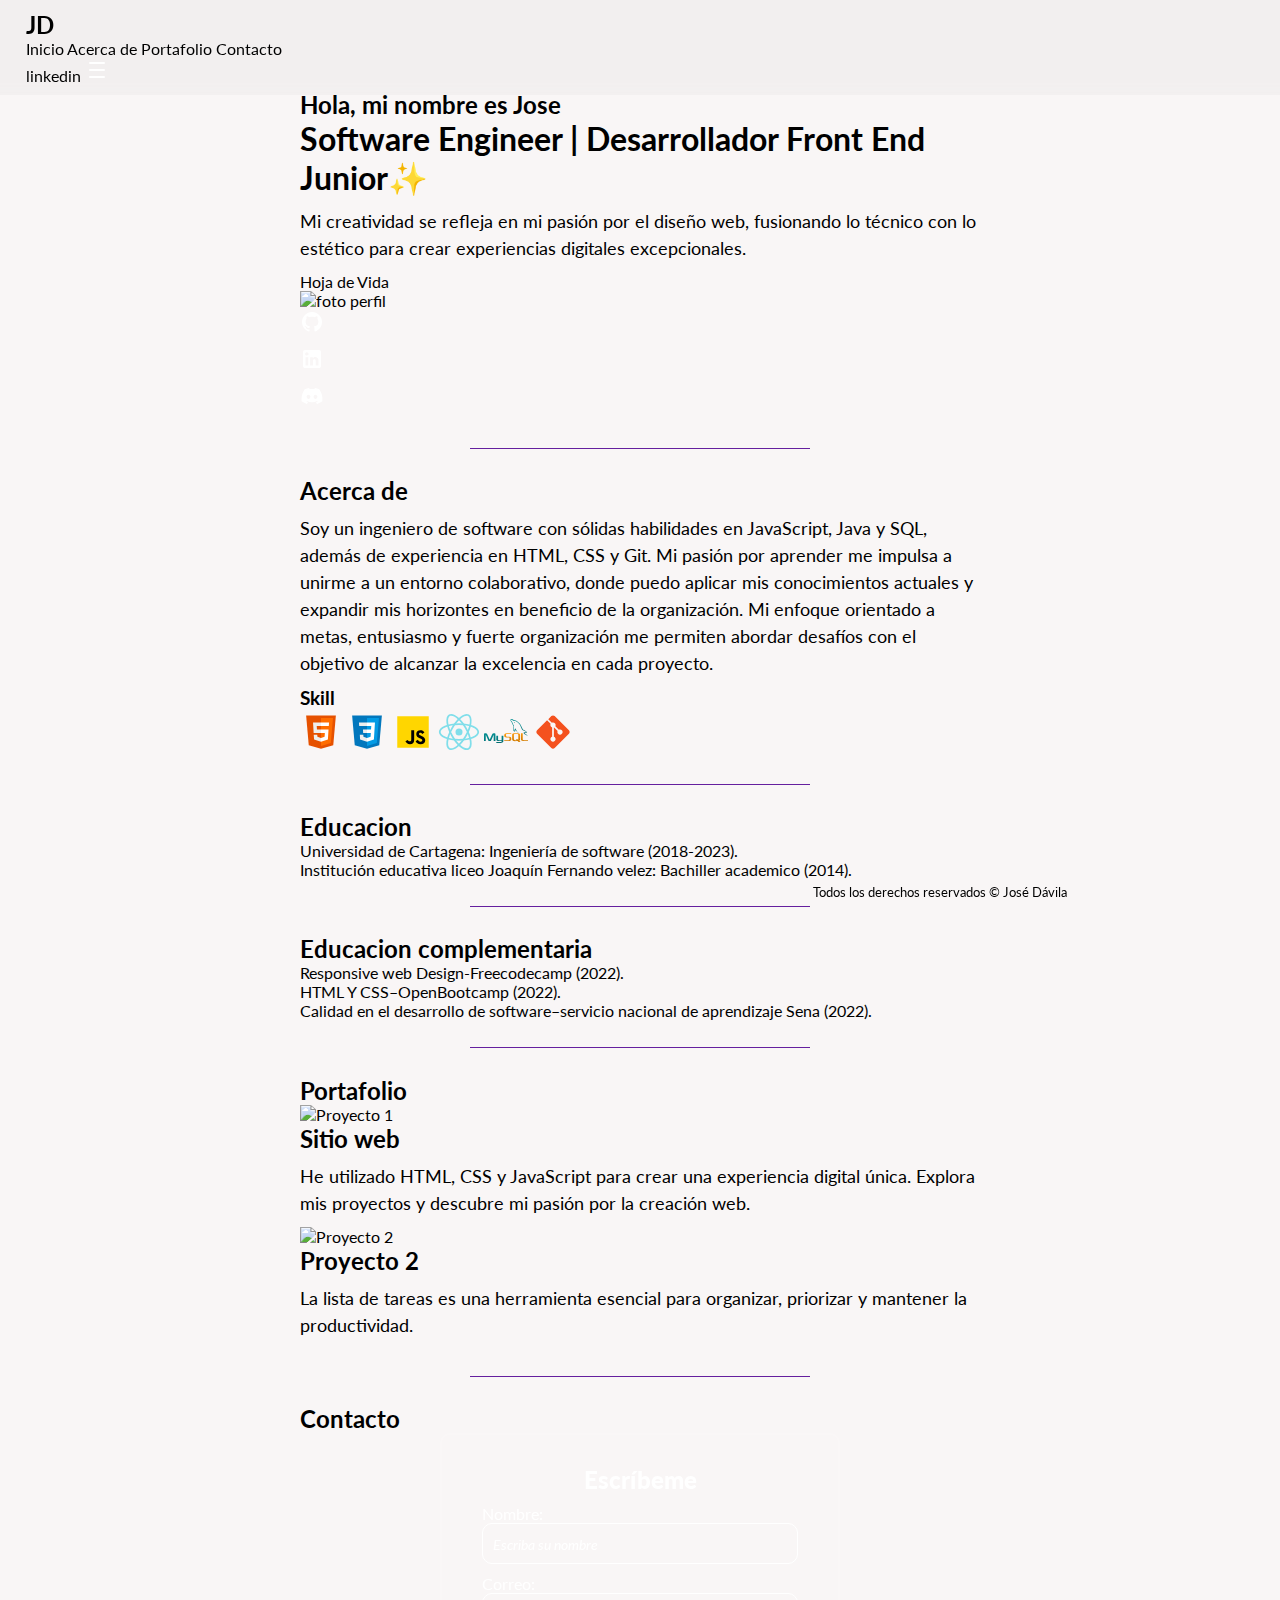
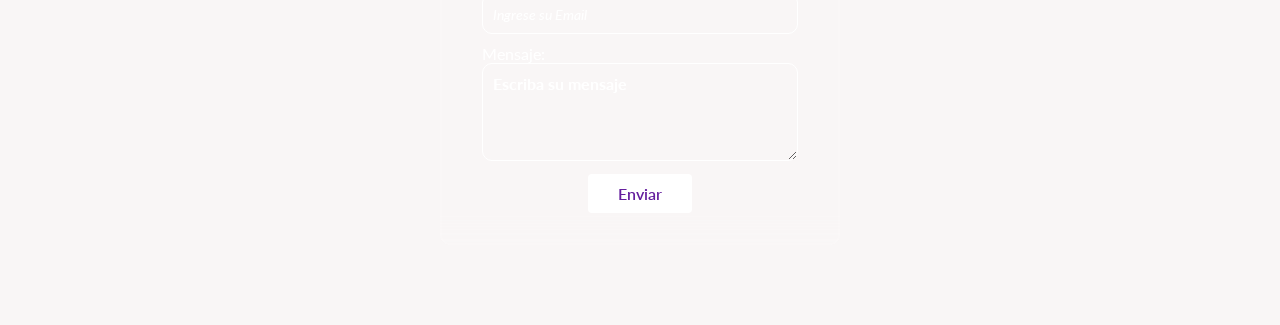
==== index.html @ 0f6f0245 "prueba de enlaces" ====
<!DOCTYPE html>
<html lang="en">
<head>
  <meta charset="UTF-8">
  <meta name="viewport" content="width=device-width, initial-scale=1.0">
  <title>Jose Davila</title>
  <link rel="stylesheet" href="/css/style.css">
  <link rel="preconnect" href="https://fonts.googleapis.com">
  <link rel="preconnect" href="https://fonts.gstatic.com" crossorigin>
  <link href="https://fonts.googleapis.com/css2?family=Lato:wght@300;400;700&display=swap" rel="stylesheet">
</head>
<body>

  <header class="header glass-container">
    <div class="header-container">

      <div class="logo bp">
        <a href="index.html"><h2>JD</h2></a>

      </div>

      <nav class="menu">
      <a class="nav-link active" href="#inicio">Inicio</a>
      <a class="nav-link"  href="#acercaDe">Acerca de</a>
      <a class="nav-link" href="#portfolio">Portafolio</a>
      <a class="nav-link" href="#contacto">Contacto</a>
      </nav>

      <nav class="icons">

        <a href="https://www.linkedin.com/in/jose-davilas/ " target="_blank">linkedin</a>

        <button class="hamburger-button d-none bp" aria-label="Abrir menú">
<!-- Ícono del botón de hamburguesa cerrado -->
<div class="closed-icon">
  <svg width="24" height="24" viewBox="0 0 24 24" fill="none" xmlns="http://www.w3.org/2000/svg">
    <path d="M5 5H19" stroke="#FFF" stroke-width="2" stroke-linecap="round"/>
    <path d="M5 12H19" stroke="#FFF" stroke-width="2" stroke-linecap="round"/>
    <path d="M5 19H19" stroke="#FFF" stroke-width="2" stroke-linecap="round"/>
  </svg>
</div>

<div class="open-icon" style="display: none">
  <svg width="24" height="24" viewBox="0 0 24 24" fill="none" xmlns="http://www.w3.org/2000/svg">
<path d="M5 5L19 19" stroke="white" stroke-width="2" stroke-linecap="round"/>
<path d="M5 19L19 5" stroke="white" stroke-width="2" stroke-linecap="round"/>
</svg>

</div>
</button>
      </nav>

    </div>
  </header>

  <main class="home">

  <section id="inicio"  class="hero">

    <div class="hero-i-am">
      <h2 >Hola, mi nombre es Jose</h2>
      <h1>Software Engineer | Desarrollador Front End Junior✨</h1>
      <p>Mi creatividad se refleja en mi pasión por el diseño web, fusionando lo técnico con lo estético para crear experiencias digitales excepcionales.</p>
      <a class="hv-1" href="ruta/al/archivo.pdf" download>Hoja de Vida</a>
    </div>

    <div class="hero-avatar">

      <div class="hero-img">
        <img src="img/perfil-2.jpg" alt="foto perfil">
      </div>

      <div class="redes">
      <a href="https://github.com/josedavilasalcedo" target="_blank"><svg width="24" height="24" viewBox="0 0 24 24" fill="none" xmlns="http://www.w3.org/2000/svg"><path d="M12 2C10.6868 2 9.38642 2.25866 8.17317 2.7612C6.95991 3.26375 5.85752 4.00035 4.92893 4.92893C3.05357 6.8043 2 9.34784 2 12C2 16.42 4.87 20.17 8.84 21.5C9.34 21.58 9.5 21.27 9.5 21V19.31C6.73 19.91 6.14 17.97 6.14 17.97C5.68 16.81 5.03 16.5 5.03 16.5C4.12 15.88 5.1 15.9 5.1 15.9C6.1 15.97 6.63 16.93 6.63 16.93C7.5 18.45 8.97 18 9.54 17.76C9.63 17.11 9.89 16.67 10.17 16.42C7.95 16.17 5.62 15.31 5.62 11.5C5.62 10.39 6 9.5 6.65 8.79C6.55 8.54 6.2 7.5 6.75 6.15C6.75 6.15 7.59 5.88 9.5 7.17C10.29 6.95 11.15 6.84 12 6.84C12.85 6.84 13.71 6.95 14.5 7.17C16.41 5.88 17.25 6.15 17.25 6.15C17.8 7.5 17.45 8.54 17.35 8.79C18 9.5 18.38 10.39 18.38 11.5C18.38 15.32 16.04 16.16 13.81 16.41C14.17 16.72 14.5 17.33 14.5 18.26V21C14.5 21.27 14.66 21.59 15.17 21.5C19.14 20.16 22 16.42 22 12C22 10.6868 21.7413 9.38642 21.2388 8.17317C20.7362 6.95991 19.9997 5.85752 19.0711 4.92893C18.1425 4.00035 17.0401 3.26375 15.8268 2.7612C14.6136 2.25866 13.3132 2 12 2Z" fill="white"/></svg></a>
      <a href="https://www.linkedin.com/in/jose-davilas/" target="_blank"><svg width="24" height="24" viewBox="0 0 24 24" fill="none" xmlns="http://www.w3.org/2000/svg"><path d="M19 3C19.5304 3 20.0391 3.21071 20.4142 3.58579C20.7893 3.96086 21 4.46957 21 5V19C21 19.5304 20.7893 20.0391 20.4142 20.4142C20.0391 20.7893 19.5304 21 19 21H5C4.46957 21 3.96086 20.7893 3.58579 20.4142C3.21071 20.0391 3 19.5304 3 19V5C3 4.46957 3.21071 3.96086 3.58579 3.58579C3.96086 3.21071 4.46957 3 5 3H19ZM18.5 18.5V13.2C18.5 12.3354 18.1565 11.5062 17.5452 10.8948C16.9338 10.2835 16.1046 9.94 15.24 9.94C14.39 9.94 13.4 10.46 12.92 11.24V10.13H10.13V18.5H12.92V13.57C12.92 12.8 13.54 12.17 14.31 12.17C14.6813 12.17 15.0374 12.3175 15.2999 12.5801C15.5625 12.8426 15.71 13.1987 15.71 13.57V18.5H18.5ZM6.88 8.56C7.32556 8.56 7.75288 8.383 8.06794 8.06794C8.383 7.75288 8.56 7.32556 8.56 6.88C8.56 5.95 7.81 5.19 6.88 5.19C6.43178 5.19 6.00193 5.36805 5.68499 5.68499C5.36805 6.00193 5.19 6.43178 5.19 6.88C5.19 7.81 5.95 8.56 6.88 8.56ZM8.27 18.5V10.13H5.5V18.5H8.27Z" fill="white"/></svg></a>
      <a href="#"><svg width="24" height="24" viewBox="0 0 24 24" fill="none" xmlns="http://www.w3.org/2000/svg"><path d="M19.27 5.33C17.94 4.71 16.5 4.26 15 4C14.9868 3.99958 14.9738 4.00205 14.9617 4.00723C14.9496 4.01241 14.9388 4.02019 14.93 4.03C14.75 4.36 14.54 4.79 14.4 5.12C12.809 4.88 11.191 4.88 9.6 5.12C9.46 4.78 9.25 4.36 9.06 4.03C9.05 4.01 9.02 4 8.99 4C7.49 4.26 6.06 4.71 4.72 5.33C4.71 5.33 4.7 5.34 4.69 5.35C1.97 9.42 1.22 13.38 1.59 17.3C1.59 17.32 1.6 17.34 1.62 17.35C3.42 18.67 5.15 19.47 6.86 20C6.89 20.01 6.91999 20 6.93 19.98C7.33 19.43 7.69 18.85 8 18.24C8.02 18.2 8 18.16 7.96 18.15C7.39 17.93 6.85 17.67 6.32 17.37C6.28 17.35 6.27999 17.29 6.31 17.26C6.42 17.18 6.52999 17.09 6.64 17.01C6.66 16.99 6.69 16.99 6.71 17C10.15 18.57 13.86 18.57 17.26 17C17.28 16.99 17.31 16.99 17.33 17.01C17.44 17.1 17.55 17.18 17.66 17.27C17.7 17.3 17.7 17.36 17.65 17.38C17.13 17.69 16.58 17.94 16.01 18.16C15.97 18.17 15.96 18.22 15.97 18.25C16.29 18.86 16.65 19.44 17.04 19.99C17.07 20 17.1 20.01 17.13 20C18.85 19.47 20.58 18.67 22.38 17.35C22.4 17.34 22.41 17.32 22.41 17.3C22.85 12.77 21.68 8.84 19.31 5.35C19.3 5.34 19.29 5.33 19.27 5.33ZM8.52 14.91C7.49 14.91 6.63 13.96 6.63 12.79C6.63 11.62 7.47 10.67 8.52 10.67C9.58 10.67 10.42 11.63 10.41 12.79C10.41 13.96 9.57 14.91 8.52 14.91ZM15.49 14.91C14.46 14.91 13.6 13.96 13.6 12.79C13.6 11.62 14.44 10.67 15.49 10.67C16.55 10.67 17.39 11.63 17.38 12.79C17.38 13.96 16.55 14.91 15.49 14.91Z" fill="white"/></svg></a>
      </div>
    </div>

  </section>
  <hr>
  <section id="acercaDe"  class="article">

    <h2 class=" title hv-1 hv-2">Acerca de</h2>
    <p class="paragraph">Soy un ingeniero de software con sólidas habilidades en JavaScript, Java y SQL, además de experiencia en HTML, CSS y Git. Mi pasión por aprender me impulsa a unirme a un entorno colaborativo, donde puedo aplicar mis conocimientos actuales y expandir mis horizontes en beneficio de la organización. Mi enfoque orientado a metas, entusiasmo y fuerte organización me permiten abordar desafíos con el objetivo de alcanzar la excelencia en cada proyecto.</p>
    
    <div class="skill">
      <h3>Skill</h3>
     <div class="skill-icon">
      <svg xmlns="http://www.w3.org/2000/svg" x="0px" y="0px" width="42" height="42" viewBox="0 0 48 48"><path fill="#E65100" d="M41,5H7l3,34l14,4l14-4L41,5L41,5z"></path><path fill="#FF6D00" d="M24 8L24 39.9 35.2 36.7 37.7 8z"></path><path fill="#FFF" d="M24,25v-4h8.6l-0.7,11.5L24,35.1v-4.2l4.1-1.4l0.3-4.5H24z M32.9,17l0.3-4H24v4H32.9z"></path><path fill="#EEE" d="M24,30.9v4.2l-7.9-2.6L15.7,27h4l0.2,2.5L24,30.9z M19.1,17H24v-4h-9.1l0.7,12H24v-4h-4.6L19.1,17z"></path></svg>
      <svg xmlns="http://www.w3.org/2000/svg" x="0px" y="0px" width="42" height="42" viewBox="0 0 48 48"><path fill="#0277BD" d="M41,5H7l3,34l14,4l14-4L41,5L41,5z"></path><path fill="#039BE5" d="M24 8L24 39.9 35.2 36.7 37.7 8z"></path><path fill="#FFF" d="M33.1 13L24 13 24 17 28.9 17 28.6 21 24 21 24 25 28.4 25 28.1 29.5 24 30.9 24 35.1 31.9 32.5 32.6 21 32.6 21z"></path><path fill="#EEE" d="M24,13v4h-8.9l-0.3-4H24z M19.4,21l0.2,4H24v-4H19.4z M19.8,27h-4l0.3,5.5l7.9,2.6v-4.2l-4.1-1.4L19.8,27z"></path></svg>
      <svg xmlns="http://www.w3.org/2000/svg" x="0px" y="0px" width="42" height="42" viewBox="0 0 48 48"><path fill="#ffd600" d="M6,42V6h36v36H6z"></path><path fill="#000001" d="M29.538 32.947c.692 1.124 1.444 2.201 3.037 2.201 1.338 0 2.04-.665 2.04-1.585 0-1.101-.726-1.492-2.198-2.133l-.807-.344c-2.329-.988-3.878-2.226-3.878-4.841 0-2.41 1.845-4.244 4.728-4.244 2.053 0 3.528.711 4.592 2.573l-2.514 1.607c-.553-.988-1.151-1.377-2.078-1.377-.946 0-1.545.597-1.545 1.377 0 .964.6 1.354 1.985 1.951l.807.344C36.452 29.645 38 30.839 38 33.523 38 36.415 35.716 38 32.65 38c-2.999 0-4.702-1.505-5.65-3.368L29.538 32.947zM17.952 33.029c.506.906 1.275 1.603 2.381 1.603 1.058 0 1.667-.418 1.667-2.043V22h3.333v11.101c0 3.367-1.953 4.899-4.805 4.899-2.577 0-4.437-1.746-5.195-3.368L17.952 33.029z"></path></svg>
      <svg xmlns="http://www.w3.org/2000/svg" x="0px" y="0px" width="42" height="42" viewBox="0 0 48 48"><path fill="#80deea" d="M24,34C11.1,34,1,29.6,1,24c0-5.6,10.1-10,23-10c12.9,0,23,4.4,23,10C47,29.6,36.9,34,24,34z M24,16	c-12.6,0-21,4.1-21,8c0,3.9,8.4,8,21,8s21-4.1,21-8C45,20.1,36.6,16,24,16z"></path><path fill="#80deea" d="M15.1,44.6c-1,0-1.8-0.2-2.6-0.7C7.6,41.1,8.9,30.2,15.3,19l0,0c3-5.2,6.7-9.6,10.3-12.4c3.9-3,7.4-3.9,9.8-2.5	c2.5,1.4,3.4,4.9,2.8,9.8c-0.6,4.6-2.6,10-5.6,15.2c-3,5.2-6.7,9.6-10.3,12.4C19.7,43.5,17.2,44.6,15.1,44.6z M32.9,5.4	c-1.6,0-3.7,0.9-6,2.7c-3.4,2.7-6.9,6.9-9.8,11.9l0,0c-6.3,10.9-6.9,20.3-3.6,22.2c1.7,1,4.5,0.1,7.6-2.3c3.4-2.7,6.9-6.9,9.8-11.9	c2.9-5,4.8-10.1,5.4-14.4c0.5-4-0.1-6.8-1.8-7.8C34,5.6,33.5,5.4,32.9,5.4z"></path><path fill="#80deea" d="M33,44.6c-5,0-12.2-6.1-17.6-15.6C8.9,17.8,7.6,6.9,12.5,4.1l0,0C17.4,1.3,26.2,7.8,32.7,19	c3,5.2,5,10.6,5.6,15.2c0.7,4.9-0.3,8.3-2.8,9.8C34.7,44.4,33.9,44.6,33,44.6z M13.5,5.8c-3.3,1.9-2.7,11.3,3.6,22.2	c6.3,10.9,14.1,16.1,17.4,14.2c1.7-1,2.3-3.8,1.8-7.8c-0.6-4.3-2.5-9.4-5.4-14.4C24.6,9.1,16.8,3.9,13.5,5.8L13.5,5.8z"></path><circle cx="24" cy="24" r="4" fill="#80deea"></circle></svg>
      <svg xmlns="http://www.w3.org/2000/svg" x="0px" y="0px" width="44" height="44" viewBox="0 0 48 48"><linearGradient id="eDMgMixeD6M6EYSYBuJ8ya_9nLaR5KFGjN0_gr1" x1="9.8" x2="11.081" y1="25.236" y2="36.899" gradientUnits="userSpaceOnUse"><stop offset="0" stop-color="#058f92"></stop><stop offset=".5" stop-color="#038489"></stop><stop offset="1" stop-color="#026d71"></stop></linearGradient><path fill="url(#eDMgMixeD6M6EYSYBuJ8ya_9nLaR5KFGjN0_gr1)" d="M0.002,35.041h1.92v-7.085l2.667,6.057c0.329,0.755,0.779,1.022,1.662,1.022 s1.315-0.267,1.644-1.022l2.667-5.902v6.93h1.92v-7.258c0-0.697-0.277-1.035-0.849-1.209c-1.367-0.43-2.285-0.059-2.7,0.872 l-2.735,6.16l-2.649-6.16c-0.398-0.93-1.332-1.302-2.7-0.872C0.277,26.748,0,27.085,0,27.782v7.258H0.002z M13.441,29.281h1.92 v4.055c-0.015,0.2,0.064,0.731,0.99,0.745c0.472,0.008,2.821,0,2.85,0v-4.8h1.92c0.008,0,0,5.968,0,5.993 c0.01,1.472-1.828,1.662-2.673,1.687h-5.006v-0.96c0.01,0,4.787,0.001,4.801,0c1.088-0.115,0.959-0.714,0.959-0.896v-0.064H16.19 c-1.67-0.015-2.735-0.751-2.747-1.59C13.441,33.373,13.479,29.317,13.441,29.281z"></path><linearGradient id="eDMgMixeD6M6EYSYBuJ8yb_9nLaR5KFGjN0_gr2" x1="34.224" x2="35.101" y1="25.644" y2="35.217" gradientUnits="userSpaceOnUse"><stop offset="0" stop-color="#ff9c0f"></stop><stop offset=".813" stop-color="#d67e00"></stop></linearGradient><path fill="url(#eDMgMixeD6M6EYSYBuJ8yb_9nLaR5KFGjN0_gr2)" d="M22.081,35.041h4.807c0.63,0,1.242-0.132,1.728-0.36c0.81-0.372,1.144-0.875,1.144-1.536 v-1.368c0-1.476-1.83-1.536-2.88-1.536h-1.92c-0.755,0-0.87-0.456-0.96-0.96v-0.96c0.09-0.384,0.258-0.9,0.923-0.96 c0.773,0,4.836,0,4.836,0v-0.96h-4.566c-0.755,0-3.114,0.09-3.114,1.92v1.187c0,0.84,0.738,1.524,2.34,1.692 c0.18,0.012,0.36,0.024,0.539,0.024c0,0,1.866-0.036,1.92-0.024c1.08,0,0.96,0.84,0.96,0.96v0.96c0,0.132-0.03,0.96-0.971,0.96 c-0.072,0-4.789,0-4.789,0V35.041z M40.32,33.08c0,1.159,0.655,1.809,2.392,1.939c0.162,0.011,0.325,0.021,0.488,0.021H48v-0.96 h-4.435c-0.991,0-1.325-0.416-1.325-1.011v-6.669h-1.92V33.08z M30.704,33.121v-4.8c0-1.02,0.5-1.724,1.916-1.92h0.672h3.447h0.525 c1.416,0.196,2.08,0.899,2.08,1.92v4.782c0,0.827-0.215,1.271-0.916,1.559L39.916,36h-2.16l-1.07-0.96h-1.257l-2.136,0.012 c-0.309,0-0.635-0.043-0.993-0.141C31.226,34.618,30.704,34.054,30.704,33.121z M32.624,33.121c0.098,0.467,0.473,0.96,1.14,0.96 h1.864l-1.068-0.96h2.175l0.519,0.482c0,0,0.186-0.152,0.186-0.482c0-0.33-0.016-4.8-0.016-4.8c-0.098-0.434-0.538-0.96-1.188-0.96 h-2.471c-0.749,0-1.14,0.548-1.14,1.058L32.624,33.121L32.624,33.121z"></path><linearGradient id="eDMgMixeD6M6EYSYBuJ8yc_9nLaR5KFGjN0_gr3" x1="35.029" x2="40.355" y1="11.716" y2="26.75" gradientUnits="userSpaceOnUse"><stop offset="0" stop-color="#058f92"></stop><stop offset=".5" stop-color="#038489"></stop><stop offset="1" stop-color="#026d71"></stop></linearGradient><path fill="url(#eDMgMixeD6M6EYSYBuJ8yc_9nLaR5KFGjN0_gr3)" d="M46.199,25.389c-1.031-0.028-1.818,0.068-2.491,0.351c-0.191,0.081-0.496,0.083-0.528,0.323 c0.105,0.11,0.121,0.275,0.205,0.41c0.16,0.26,0.432,0.609,0.674,0.791c0.265,0.2,0.538,0.414,0.821,0.587 c0.504,0.307,1.067,0.483,1.553,0.791c0.286,0.181,0.57,0.411,0.85,0.615c0.138,0.102,0.23,0.259,0.41,0.323 c0-0.01,0-0.019,0-0.029c-0.094-0.12-0.119-0.285-0.205-0.411c-0.127-0.127-0.254-0.254-0.381-0.381 c-0.372-0.494-0.846-0.929-1.348-1.289c-0.401-0.288-1.298-0.677-1.466-1.143c-0.01-0.01-0.019-0.019-0.03-0.03 c0.284-0.032,0.617-0.135,0.879-0.205c0.441-0.118,0.834-0.087,1.289-0.205c0.205-0.059,0.41-0.117,0.615-0.176 c0-0.039,0-0.078,0-0.117c-0.23-0.236-0.395-0.548-0.645-0.762c-0.657-0.559-1.373-1.117-2.11-1.583 c-0.409-0.258-0.915-0.426-1.348-0.645c-0.146-0.074-0.402-0.112-0.498-0.234c-0.228-0.29-0.351-0.659-0.527-0.996 c-0.368-0.708-0.73-1.482-1.055-2.227c-0.223-0.508-0.368-1.01-0.645-1.466c-1.331-2.188-2.764-3.509-4.982-4.807 c-0.472-0.276-1.041-0.385-1.642-0.528c-0.323-0.019-0.645-0.039-0.968-0.059c-0.197-0.083-0.401-0.323-0.587-0.44 c-0.735-0.465-2.621-1.475-3.165-0.147c-0.344,0.838,0.514,1.656,0.821,2.081c0.215,0.298,0.491,0.632,0.645,0.968 c0.101,0.22,0.119,0.441,0.205,0.674c0.213,0.574,0.55,1.228,0.826,1.759c0.139,0.269,0.293,0.551,0.469,0.791 c0.108,0.147,0.293,0.212,0.323,0.44c-0.181,0.253-0.191,0.646-0.293,0.968c-0.458,1.445-0.285,3.24,0.381,4.308 c0.204,0.328,0.686,1.032,1.348,0.762c0.579-0.236,0.45-0.967,0.615-1.612c0.037-0.146,0.014-0.253,0.088-0.351 c0,0.01,0,0.019,0,0.03c0.176,0.351,0.351,0.704,0.528,1.055c0.391,0.629,1.084,1.286,1.67,1.73 c0.304,0.23,0.544,0.628,0.938,0.762c0-0.01,0-0.019,0-0.03c-0.01,0-0.019,0-0.03,0c-0.076-0.119-0.196-0.168-0.293-0.264 c-0.229-0.225-0.485-0.504-0.674-0.762c-0.534-0.725-1.006-1.519-1.436-2.345c-0.205-0.395-0.384-0.829-0.557-1.231 c-0.067-0.155-0.066-0.389-0.205-0.469c-0.19,0.294-0.468,0.532-0.615,0.879c-0.234,0.555-0.265,1.233-0.351,1.934 c-0.052,0.018-0.029,0.006-0.059,0.029c-0.408-0.099-0.552-0.518-0.704-0.879c-0.384-0.912-0.455-2.38-0.117-3.429 c0.087-0.272,0.482-1.127,0.323-1.378c-0.076-0.251-0.328-0.396-0.468-0.587c-0.175-0.236-0.348-0.548-0.469-0.821 c-0.314-0.711-0.612-1.538-0.943-2.257c-0.158-0.344-0.425-0.691-0.645-0.996c-0.243-0.338-0.516-0.587-0.704-0.996 c-0.067-0.145-0.158-0.378-0.059-0.528c0.032-0.101,0.076-0.143,0.176-0.176c0.17-0.132,0.643,0.043,0.821,0.117 c0.47,0.195,0.862,0.381,1.26,0.645c0.191,0.127,0.384,0.372,0.615,0.44c0.088,0,0.176,0,0.264,0 c0.413,0.095,0.875,0.03,1.26,0.147c0.682,0.207,1.292,0.529,1.846,0.879c1.69,1.067,3.071,2.585,4.016,4.397 c0.152,0.292,0.218,0.57,0.351,0.879c0.27,0.624,0.611,1.266,0.879,1.876c0.268,0.609,0.53,1.223,0.909,1.73 c0.2,0.266,0.97,0.409,1.319,0.557c0.245,0.104,0.647,0.211,0.879,0.351c0.444,0.268,0.874,0.587,1.289,0.879 C45.528,24.803,46.167,25.124,46.199,25.389z"></path><path fill="#00796b" d="M33.098,14.223c-0.215-0.004-0.367,0.023-0.528,0.059c0,0.01,0,0.019,0,0.03c0.01,0,0.019,0,0.03,0 c0.103,0.21,0.283,0.347,0.41,0.528c0.098,0.205,0.195,0.41,0.293,0.615c0.01-0.01,0.019-0.019,0.029-0.029 c0.181-0.128,0.265-0.332,0.264-0.645c-0.073-0.077-0.084-0.173-0.147-0.264C33.365,14.394,33.203,14.325,33.098,14.223z"></path></svg>
      <svg xmlns="http://www.w3.org/2000/svg" x="0px" y="0px" width="42" height="42" viewBox="0 0 48 48"><path fill="#F4511E" d="M42.2,22.1L25.9,5.8C25.4,5.3,24.7,5,24,5c0,0,0,0,0,0c-0.7,0-1.4,0.3-1.9,0.8l-3.5,3.5l4.1,4.1c0.4-0.2,0.8-0.3,1.3-0.3c1.7,0,3,1.3,3,3c0,0.5-0.1,0.9-0.3,1.3l4,4c0.4-0.2,0.8-0.3,1.3-0.3c1.7,0,3,1.3,3,3s-1.3,3-3,3c-1.7,0-3-1.3-3-3c0-0.5,0.1-0.9,0.3-1.3l-4-4c-0.1,0-0.2,0.1-0.3,0.1v10.4c1.2,0.4,2,1.5,2,2.8c0,1.7-1.3,3-3,3s-3-1.3-3-3c0-1.3,0.8-2.4,2-2.8V18.8c-1.2-0.4-2-1.5-2-2.8c0-0.5,0.1-0.9,0.3-1.3l-4.1-4.1L5.8,22.1C5.3,22.6,5,23.3,5,24c0,0.7,0.3,1.4,0.8,1.9l16.3,16.3c0,0,0,0,0,0c0.5,0.5,1.2,0.8,1.9,0.8s1.4-0.3,1.9-0.8l16.3-16.3c0.5-0.5,0.8-1.2,0.8-1.9C43,23.3,42.7,22.6,42.2,22.1z"></path></svg>
       </div>
    </div>
    <hr class="hr-2">

    <div class="educacion">
      <h2>Educacion</h2>
      <ul>
        <li>Universidad de Cartagena: Ingeniería de software (2018-2023).</li>
        <li>Institución educativa liceo Joaquín Fernando velez: Bachiller academico (2014).</li>
      </ul>
    </div>

    <hr class="hr-2">

    <div class="educacion-cmp">
      <h2>Educacion complementaria</h2>
      <ul>
        <li>Responsive web Design-Freecodecamp (2022).</li>
        <li>HTML Y CSS–OpenBootcamp (2022).</li>
        <li>Calidad en el desarrollo de software–servicio nacional de aprendizaje Sena (2022).</li>
      </ul>
    </div>

  </section>

  <hr>

   <section id="portfolio" class="article">
      <h2 class=" title hv-1 hv-3">Portafolio</h2>
    <div class="portfolio-grid" >
        <!-- Primer proyecto -->
        <div class="project">
            <a href="enlace_al_primer_proyecto.html">
                <img src="img/portafolio.PNG" alt="Proyecto 1">
            </a>
            <h2>Sitio web</h2>
            <p>He utilizado HTML, CSS y JavaScript para crear una experiencia digital única. Explora mis proyectos y descubre mi pasión por la creación web.</p>
        </div>

        <!-- Segundo proyecto -->
        <div class="project">
            <a href="enlace_al_segundo_proyecto.html">
                <img src="img/lista.PNG" alt="Proyecto 2">
            </a>
            <h2>Proyecto 2</h2>
            <p>La lista de tareas es una herramienta esencial para organizar, priorizar y mantener la productividad.</p>
          </div>
        <!-- Puedes agregar más proyectos siguiendo el mismo formato -->
        </div>
   </section>
   <hr>

   <section id="contacto" class="article" >
      <!-- Contenido de la página de Contacto -->
      <h2 class="title hv-1 hv-4">Contacto</h2>
      <div class="container-form">
            <form action="https://formspree.io/f/mrgwpren" method="POST">
              <h2>Escríbeme</h2>

              <label for="nombre">Nombre:</label>
              <input type="text" id="nombre" name="name" placeholder="Escriba su nombre" required="">

              <label for="correo">Correo:</label>
              <input type="email" id="correo" name="email" placeholder="Ingrese su Email" required="">

              <label for="correo">Mensaje:</label>
              <textarea name="messague" rows="4" cols="50" placeholder="Escriba su mensaje" required=""></textarea>
              <button class="btn-1 " type="submit">Enviar</button>
            </form>
      </div>
    </section>

    <footer class="footer">
    <!-- Contenido de tu footer -->
    <small>Todos los derechos reservados &copy; José Dávila</small>
  </footer>
  </main>

  <script src="js/script.js"></script>
</body>
</html>
---- css/style.css ----
/* Reset CSS básico */

/* Establecer el margen y el relleno en cero para todos los elementos */
* {
  margin: 0;
  padding: 0;
  box-sizing: border-box;
}

:root {
  --text-color: #003049;
  --color-black: #000;
  --secondary-color: #fff;
  --bg-color: #f9f6f6;
  --purple-color: #651f9e;
  --purple-color-50: hsla(273, 67%, 37%, 0.647);
  --font-family: "Lato", sans-serif;
  --line-height: 1.5;
}

/* Establecer la fuente predeterminada y el tamaño de fuente para el cuerpo */
body {
  color: var(--color-black);
  font-family: var(--font-family);
  font-size: 16px;
  background-color: var(--bg-color);
}

/* Establecer un estilo de lista predeterminado */
ul,
ol {
  list-style: none;
}

/* Restablecer estilos de enlace */
a {
  text-decoration: none;
  color: inherit;
}

p {
  font-size: 18px;
  font-weight: 400;
  line-height: 1.5;
  padding: 10px 0;
}

span {
  font-size: 18px;
  line-height: 1.3;
}
/* Restablecer la apariencia predeterminada de los elementos de formulario */
input,
button,
select,
textarea {
  font-family: inherit;
  font-size: inherit;
  border: none;
  outline: none;
  background: none;
}

/* Restablecer la apariencia de los elementos de formulario que pueden ser botones */
button,
input[type="button"],
input[type="submit"] {
  cursor: pointer;
}

/* Restablecer la apariencia de los elementos de formulario que pueden tener bordes predeterminados */
input[type="text"],
input[type="email"],
input[type="password"],
textarea {
  border: 1px solid #ccc;
}

img {
  max-width: 100%;
  height: auto;
}

/*Reutilizable*/
.hover {
  border-radius: 10px;
}

.hover:hover {
  background-color: hsla(273, 21%, 57%, 0.098); /* Aumenté la opacidad a 0.5 */
  backdrop-filter: blur(10px);
}


article {
  margin: 20px 0px;
  padding: 1rem 0.5rem;
}
.underline-heading {
  background-image: url("assets/wave.svg");
  background-position: 30% 80%;
  background-repeat: no-repeat;
  background-size: 100%;
  overflow: visible;
}
.glass-container {
   /* Color de fondo semitransparente */
  backdrop-filter: blur(10px); /* Aplicar filtro de desenfoque */
  background: rgba(81, 81, 81, 0.038);
}

.color-toggle {
  background-color: var(--purple-color);
  padding: 7px 10px;
  border-radius: 4px;
}
.toogle-btn {
  display: flex; /* Usamos flexbox para centrar verticalmente el contenido */
  align-items: center; /* Centramos verticalmente el contenido */
  justify-content: center; /* Centramos horizontalmente el contenido */
  width: 36px; /* Establecemos un ancho fijo */
  height: 37px;
  border-radius: 4px;
  cursor: pointer;
  z-index: 10001;
  padding: 10px;
  overflow: hidden; /* Ocultamos el contenido que exceda el tamaño del contenedor */
}
#menu-icon {
  display: none;
  width: 36px; /* Establecemos un ancho fijo */
  height: 37px;
  border-radius: 4px;
  cursor: pointer;
  z-index: 10001;
  padding: 10px;
  overflow: hidden; /* Ocultamos el contenido que exceda el tamaño del contenedor */
}

.toogle-btn {
  background-color: var(--purple-color);
}
#menu-icon {
  background-color: var(--purple-color);
}

#menu-icon i,
.toogle-btn i {
  font-size: 1.2rem;
}
#menu-icon i {
  color: var(--secondary-color);
}

.toogle-btn {
  color: var(--secondary-color);
}
.title-1,
.title-2,
.title-3 {
  margin-bottom:0.6rem;
}
.title-1 {
  width: max-content;
  font-weight: 900;
}
.title-2 {
  width: max-content;
  font-weight: 700;
}
.title-3 {
  font-weight: 100;
}

.btn-1 {
  display: inline-block;
  border-radius: 3px;
   border: 1px solid transparent;
  padding: 6px 20px;
  background-color: var(--purple-color);
  color: #fff;
  cursor: pointer;
  transition: all .3s;

  &:hover {
  color: var(--color-black);
  border: 1px solid var(--purple-color);
  background-color: var(--secondary-color);
  box-shadow: 4px 4px 2px  var(--purple-color);
  }
}

.btn-2 {
  color: var(--secondary-color);
  padding: 4px 8px;
  font-size: 20px;
  font-weight: 400;
  border: 2px solid transparent;
  border-radius: 5px;
  background-color: var(--purple-color);
  transition: all .3s;
}
.btn-2:hover {
  color: var(--color-black);
  border: 2px solid var(--purple-color);
  background-color: var(--secondary-color);
  box-shadow: 3px 2px 2px  var(--purple-color);
}

/* Estilo para la etiqueta <hr> */
hr {
  width: 50%;
  border: none;
  height: 1px;
  background-color: var(--purple-color); /* Puedes cambiar el color a tu preferencia */
  margin: 1.7rem auto;
}

/* Estilos generales para el header */
header {
  position: fixed;
  width: 100%;
  padding: 10px 18%;
  top: 0;
  right: 0;
  z-index: 1000;
  display: flex;
  align-items: center;
  background-color: transparent;
  justify-content: space-between;
}

.logo {
  display: flex;
  align-items: center;
}
.logo img {
  width: 28px;
  margin-right: 4px;
  animation: rotateLogo 12s linear infinite; /* Agregamos una animación llamada "rotateLogo" */
}

@keyframes rotateLogo {
  0% {
    transform: rotate(0deg); /* Sin rotación inicial */
  }
  100% {
    transform: rotate(360deg); /* Gira la imagen 360 grados */
  }
}



.logo span {
  color: var(--purple-color);
  font-size: 1.4rem;
  font-weight: 900;
}

.navbar {
  display: flex;
  align-items: center;
  gap: 1rem;
}

.navbar a {
  font-size: 1.1rem;
  font-weight: 600;
  padding: 5px;
  transition: all 0.6s ease;
}
.navbar a:hover {
  color: var(--purple-color);
}

.navbar .nav-link.active {
  color: var(--secondary-color);
  background-color: var(--purple-color);
  border-radius: 4px;
}

.main {
  display: flex;
  gap: 1rem;
}

/*Home*/

.home {
  margin: 0 auto;
  margin-top: 70px; /* Mantenemos el margen superior original */
  max-width: 700px;
  display: flex;
  flex-direction: column;
  padding: 20px 10px;
  margin-bottom: 60px;
}

.frase {
  margin: 0 auto;
  padding: 10px;
  font-size: 1.1rem;
  text-align: center;
  border-radius: 10px;
  color: var(--color-black);
  opacity: 0;
  animation: fadeIn 1.5s ease-in-out forwards;
  background: #f0f0f0; /* Color de fondo */
  box-shadow: 5px 5px 5px rgba(0, 0, 0, 0.2), -5px -5px 5px rgba(255, 255, 255, 0.7); /* Sombras */
}

@keyframes fadeIn {
  0% {
    opacity: 0;
  }
  100% {
    opacity: 1; /* La opacidad llega a 1 para que el elemento aparezca gradualmente */
  }
}


/*I am*/
.i-am {
  display: flex;
  flex-direction: column;
  padding: 1rem 1rem;
  margin-top: 0.8rem;
}


.avatar {
    display: flex;
    justify-content: center;
    align-items: center;
    width: 120px;
    height: 120px;
    border-radius: 50%;
    border: 2px solid var(--purple-color);
    overflow: hidden;
    margin-left: 8rem;
}

.avatar img {
  width: 100%;
  height: auto;
  animation: moveImage 12s linear infinite; /* Agregamos una animación llamada "moveImage" */
}

@keyframes moveImage {
  0% {
    transform: translateX(0);
  }
  50% {
    transform: translateX(10px); /* Mueve la imagen horizontalmente 20px */
  }
  100% {
    transform: translateX(0);
  }
}

/*Estudios*/

.estud li{
  font-size: 18px;
  margin-bottom: 1rem;
}

/*Mis redes*/

.redes {
  width: max-content;
  display: flex;
  align-items: flex-start;
  justify-content: center;
  flex-direction: column;
}

.redes a {
  margin-bottom: 10px;
}

/*Porfolio*/

.work{
  margin: 2rem 0;
  padding: 20px 0;
  display: flex;
  flex-direction: column;
  align-items: center;
  gap: 1rem;
}
.work img {
  width: 90%;
  border-radius: 10px;
}

.work p {
  width: 90%;
  text-align: center;
}

/*Contacto*/
.bg-form {
  background-image: url(../img/form.jpg);
  background-position: center;
  background-repeat: no-repeat;
  background-size: cover;
  border-radius: 10px;
  padding: 40px 20px;
  margin-top: 2rem;
}
.container-form {
  max-width: 400px;
  margin: 0 auto;
  background: transparent;
  border: 2px solid rgba(255, 255, 255, .2);
  backdrop-filter:blur(20px);
  border-radius: 10px;
  padding: 30px 40px;
  color: var(--secondary-color);

}

form h2{
  text-align: center;
  margin-bottom: 10px;
  color: var(--secondary-color);
  font-weight: 900;
}
    
input[type="text"],
input[type="email"],
input[type="password"],
textarea {
  color: var(--secondary-color);
  width: 100%;
  padding: 10px;
  margin-bottom: 10px;
  border: 1px solid var(--secondary-color);
  border-radius: 10px;
}
/* Estilo del placeholder para input */
input::placeholder {
  color: var(--secondary-color);
  font-style: italic; 
  font-size: 14px;
}

/* Estilo del placeholder para textarea */
textarea::placeholder {
  color: var(--secondary-color);
  font-weight: bold;
}

    
/* Estilo del botón */
button[type="submit"] {
  background-color: var(--secondary-color);
  color: var(--purple-color);
  font-weight: 600;
  padding: 10px 30px;
  border: none;
  border-radius: 4px;
  cursor: pointer;
  margin: 0 auto; /* Centra el botón horizontalmente en el contenedor */
  display: block; /* Convierte el botón en un bloque para que ocupe todo el ancho disponible */
}

    
@media screen and (max-width: 600px) {
  .container-form {
    padding: 10px;
  }
}

/*Footer*/
footer {
  width: 100%;
  text-align: center;
  display: block;
  bottom: 0;
  position: fixed;
}
/* Centramos el contenido en pantallas más pequeñas */
@media (max-width: 768px) {
  .home {
    align-items: center;
  }
}
@media (min-width: 1020px) {
    .i-am {
      flex-direction: row;
      gap: 4rem;
      align-items: center;
    }
    .avatar {
      margin-left: 0;
    }
}
/*Media 1280px*/

@media  (max-width: 1280px) {
  header {
    padding: 10px 2%;
    transition: 0.2s;
  }
  .navbar a {
    padding: 5px 0;
    margin: 0px 20px;
  }
}

@media (max-width: 1090px) {
  #menu-icon {
    display: block;
  }
  .navbar {
    color: var(--secondary-color);
    position: absolute;
    top: 100%;
    right: -100%;
    width: 270px;
    height: max-content;
    background-color: #003049;
    display: flex;
    flex-direction: column;
    justify-content: flex-start;
    border-radius: 10px;
    transition: all 0.5s;
  }
  .navbar a {
    display: block;
    margin: 12px 0;
    padding: 0pc 25px;
    transition: all 0.5s;
  }

  .navbar a:hover {
    transform: translateY(5px);
  }

  .navbar.open {
    right: 2%;
  }

}


/* Estilos para el modo oscuro */
body.modo-oscuro {
  background-color: #202023;
  color: #fff;
}

.modo-oscuro .logo span {
    color: var(--bg-color);
    font-size: 1.4rem;
    font-weight: 900;
}
.modo-oscuro .frase {
  padding: 10px;
  font-size: 1.1rem;
  text-align: center;
  border-radius: 10px;
  color: var(--color-white); /* Cambiado a color blanco para que el texto sea visible */
  opacity: 0;
  animation: fadeIn 1.5s ease-in-out forwards;
  background: #262626; /* Cambiado el color de fondo a un tono oscuro */
  box-shadow: 5px 5px 5px rgba(0, 0, 0, 0.5), -5px -5px 5px rgba(10, 10, 10, 0.1); /* Sombras con colores oscuros */
}

.modo-oscuro .logo img {
    width: 28px;
    margin-right: 4px;
    animation: rotateLogo 12s linear infinite;
    fill: white; /* Cambia el color del SVG a blanco */
}
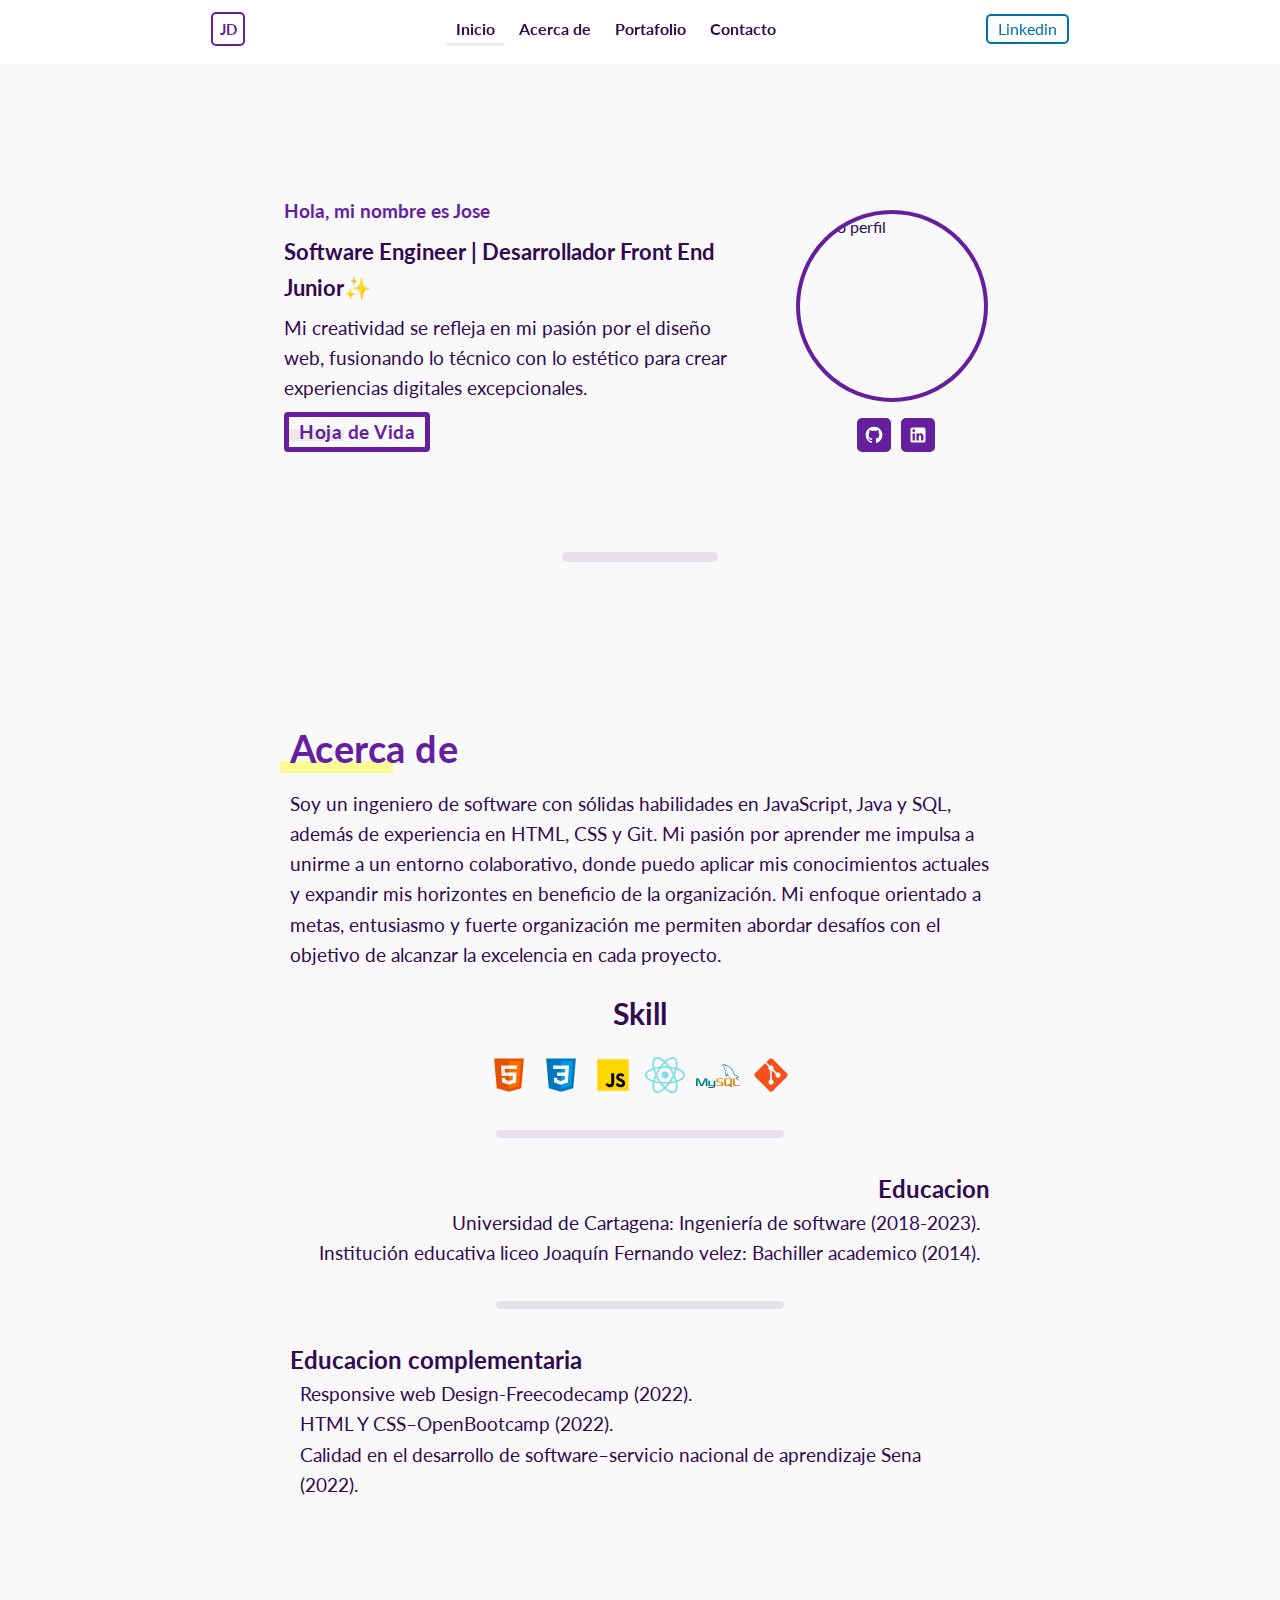
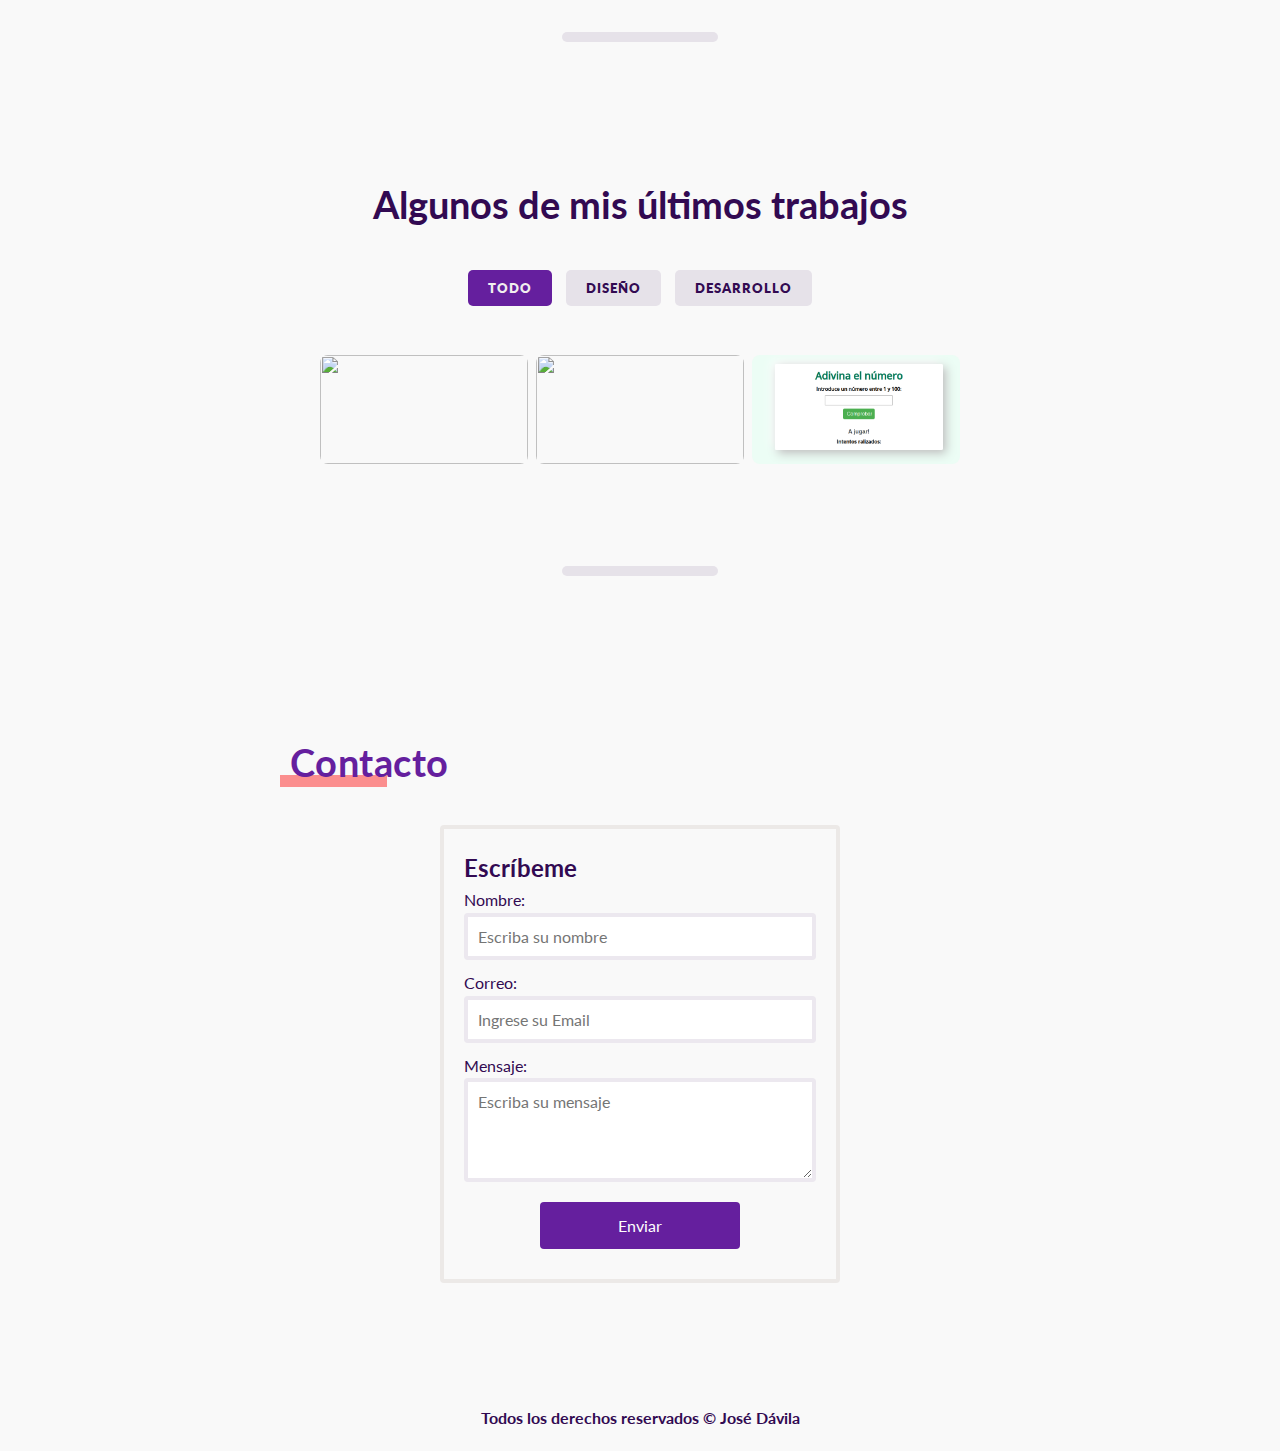
==== commit b2e5f85c: "elimine imagenes y agregue nuevas para la seccion de portafolio" ====
--- a/index.html
+++ b/index.html
@@ -4,7 +4,7 @@
   <meta charset="UTF-8">
   <meta name="viewport" content="width=device-width, initial-scale=1.0">
   <title>Jose Davila</title>
-  <link rel="stylesheet" href="/css/style.css">
+  <link rel="stylesheet" href="./css/style.css">
   <link rel="preconnect" href="https://fonts.googleapis.com">
   <link rel="preconnect" href="https://fonts.gstatic.com" crossorigin>
   <link href="https://fonts.googleapis.com/css2?family=Lato:wght@300;400;700&display=swap" rel="stylesheet">
@@ -28,7 +28,7 @@
 
       <nav class="icons">
 
-        <a href="https://www.linkedin.com/in/jose-davilas/ " target="_blank">linkedin</a>
+        <a href="https://www.linkedin.com/in/jose-davilas/ " target="_blank">Linkedin</a>
 
         <button class="hamburger-button d-none bp" aria-label="Abrir menú">
 <!-- Ícono del botón de hamburguesa cerrado -->
@@ -61,7 +61,7 @@
       <h2 >Hola, mi nombre es Jose</h2>
       <h1>Software Engineer | Desarrollador Front End Junior✨</h1>
       <p>Mi creatividad se refleja en mi pasión por el diseño web, fusionando lo técnico con lo estético para crear experiencias digitales excepcionales.</p>
-      <a class="hv-1" href="ruta/al/archivo.pdf" download>Hoja de Vida</a>
+      <a class="hv-1" href="assets/Jose_Davila-Cv.pdf" download>Hoja de Vida</a>
     </div>
 
     <div class="hero-avatar">
@@ -73,7 +73,6 @@
       <div class="redes">
       <a href="https://github.com/josedavilasalcedo" target="_blank"><svg width="24" height="24" viewBox="0 0 24 24" fill="none" xmlns="http://www.w3.org/2000/svg"><path d="M12 2C10.6868 2 9.38642 2.25866 8.17317 2.7612C6.95991 3.26375 5.85752 4.00035 4.92893 4.92893C3.05357 6.8043 2 9.34784 2 12C2 16.42 4.87 20.17 8.84 21.5C9.34 21.58 9.5 21.27 9.5 21V19.31C6.73 19.91 6.14 17.97 6.14 17.97C5.68 16.81 5.03 16.5 5.03 16.5C4.12 15.88 5.1 15.9 5.1 15.9C6.1 15.97 6.63 16.93 6.63 16.93C7.5 18.45 8.97 18 9.54 17.76C9.63 17.11 9.89 16.67 10.17 16.42C7.95 16.17 5.62 15.31 5.62 11.5C5.62 10.39 6 9.5 6.65 8.79C6.55 8.54 6.2 7.5 6.75 6.15C6.75 6.15 7.59 5.88 9.5 7.17C10.29 6.95 11.15 6.84 12 6.84C12.85 6.84 13.71 6.95 14.5 7.17C16.41 5.88 17.25 6.15 17.25 6.15C17.8 7.5 17.45 8.54 17.35 8.79C18 9.5 18.38 10.39 18.38 11.5C18.38 15.32 16.04 16.16 13.81 16.41C14.17 16.72 14.5 17.33 14.5 18.26V21C14.5 21.27 14.66 21.59 15.17 21.5C19.14 20.16 22 16.42 22 12C22 10.6868 21.7413 9.38642 21.2388 8.17317C20.7362 6.95991 19.9997 5.85752 19.0711 4.92893C18.1425 4.00035 17.0401 3.26375 15.8268 2.7612C14.6136 2.25866 13.3132 2 12 2Z" fill="white"/></svg></a>
       <a href="https://www.linkedin.com/in/jose-davilas/" target="_blank"><svg width="24" height="24" viewBox="0 0 24 24" fill="none" xmlns="http://www.w3.org/2000/svg"><path d="M19 3C19.5304 3 20.0391 3.21071 20.4142 3.58579C20.7893 3.96086 21 4.46957 21 5V19C21 19.5304 20.7893 20.0391 20.4142 20.4142C20.0391 20.7893 19.5304 21 19 21H5C4.46957 21 3.96086 20.7893 3.58579 20.4142C3.21071 20.0391 3 19.5304 3 19V5C3 4.46957 3.21071 3.96086 3.58579 3.58579C3.96086 3.21071 4.46957 3 5 3H19ZM18.5 18.5V13.2C18.5 12.3354 18.1565 11.5062 17.5452 10.8948C16.9338 10.2835 16.1046 9.94 15.24 9.94C14.39 9.94 13.4 10.46 12.92 11.24V10.13H10.13V18.5H12.92V13.57C12.92 12.8 13.54 12.17 14.31 12.17C14.6813 12.17 15.0374 12.3175 15.2999 12.5801C15.5625 12.8426 15.71 13.1987 15.71 13.57V18.5H18.5ZM6.88 8.56C7.32556 8.56 7.75288 8.383 8.06794 8.06794C8.383 7.75288 8.56 7.32556 8.56 6.88C8.56 5.95 7.81 5.19 6.88 5.19C6.43178 5.19 6.00193 5.36805 5.68499 5.68499C5.36805 6.00193 5.19 6.43178 5.19 6.88C5.19 7.81 5.95 8.56 6.88 8.56ZM8.27 18.5V10.13H5.5V18.5H8.27Z" fill="white"/></svg></a>
-      <a href="#"><svg width="24" height="24" viewBox="0 0 24 24" fill="none" xmlns="http://www.w3.org/2000/svg"><path d="M19.27 5.33C17.94 4.71 16.5 4.26 15 4C14.9868 3.99958 14.9738 4.00205 14.9617 4.00723C14.9496 4.01241 14.9388 4.02019 14.93 4.03C14.75 4.36 14.54 4.79 14.4 5.12C12.809 4.88 11.191 4.88 9.6 5.12C9.46 4.78 9.25 4.36 9.06 4.03C9.05 4.01 9.02 4 8.99 4C7.49 4.26 6.06 4.71 4.72 5.33C4.71 5.33 4.7 5.34 4.69 5.35C1.97 9.42 1.22 13.38 1.59 17.3C1.59 17.32 1.6 17.34 1.62 17.35C3.42 18.67 5.15 19.47 6.86 20C6.89 20.01 6.91999 20 6.93 19.98C7.33 19.43 7.69 18.85 8 18.24C8.02 18.2 8 18.16 7.96 18.15C7.39 17.93 6.85 17.67 6.32 17.37C6.28 17.35 6.27999 17.29 6.31 17.26C6.42 17.18 6.52999 17.09 6.64 17.01C6.66 16.99 6.69 16.99 6.71 17C10.15 18.57 13.86 18.57 17.26 17C17.28 16.99 17.31 16.99 17.33 17.01C17.44 17.1 17.55 17.18 17.66 17.27C17.7 17.3 17.7 17.36 17.65 17.38C17.13 17.69 16.58 17.94 16.01 18.16C15.97 18.17 15.96 18.22 15.97 18.25C16.29 18.86 16.65 19.44 17.04 19.99C17.07 20 17.1 20.01 17.13 20C18.85 19.47 20.58 18.67 22.38 17.35C22.4 17.34 22.41 17.32 22.41 17.3C22.85 12.77 21.68 8.84 19.31 5.35C19.3 5.34 19.29 5.33 19.27 5.33ZM8.52 14.91C7.49 14.91 6.63 13.96 6.63 12.79C6.63 11.62 7.47 10.67 8.52 10.67C9.58 10.67 10.42 11.63 10.41 12.79C10.41 13.96 9.57 14.91 8.52 14.91ZM15.49 14.91C14.46 14.91 13.6 13.96 13.6 12.79C13.6 11.62 14.44 10.67 15.49 10.67C16.55 10.67 17.39 11.63 17.38 12.79C17.38 13.96 16.55 14.91 15.49 14.91Z" fill="white"/></svg></a>
       </div>
     </div>
 
@@ -120,29 +119,62 @@
 
   <hr>
 
-   <section id="portfolio" class="article">
-      <h2 class=" title hv-1 hv-3">Portafolio</h2>
-    <div class="portfolio-grid" >
-        <!-- Primer proyecto -->
-        <div class="project">
-            <a href="enlace_al_primer_proyecto.html">
-                <img src="img/portafolio.PNG" alt="Proyecto 1">
-            </a>
-            <h2>Sitio web</h2>
-            <p>He utilizado HTML, CSS y JavaScript para crear una experiencia digital única. Explora mis proyectos y descubre mi pasión por la creación web.</p>
+    <section  id="portfolio" class="portfolio article">
+	
+      <header class="section-head">
+        <h1>Algunos de mis últimos trabajos</h1>
+      </header>
+    
+      <main class="mainContainer">
+        
+        <!--  *****  Buttons Section Starts  *****  -->
+        <div class="button-group">
+          <button class="button active" data-filter="*">Todo</button>
+          <button class="button" data-filter=".design">Diseño</button>
+          <button class="button" data-filter=".development">Desarrollo</button>
         </div>
-
-        <!-- Segundo proyecto -->
-        <div class="project">
-            <a href="enlace_al_segundo_proyecto.html">
-                <img src="img/lista.PNG" alt="Proyecto 2">
-            </a>
-            <h2>Proyecto 2</h2>
-            <p>La lista de tareas es una herramienta esencial para organizar, priorizar y mantener la productividad.</p>
+        <!--  *****  Buttons Section Ends  *****  -->
+    
+        <!--  *****  Gallery Section Starts  *****  -->
+        <div class="gallery">
+          
+          <!--  *****  Card 1 Starts  *****  -->
+          <div class="item design">
+            <img src="img/lista.PNG">
+            <div class="overlay">
+              <a href="#">VER MAS</a>
+            </div>
           </div>
-        <!-- Puedes agregar más proyectos siguiendo el mismo formato -->
+          <!--  *****  Card 1 Ends  *****  -->
+    
+        
+    
+          <!--  *****  Card 3 Starts  *****  -->
+          <div class="item development">
+            <img src="img/calculadora.png">
+            <div class="overlay">
+              <a href="https://calculadora-html-css-js-23.netlify.app/" target="_blank">VER MAS</a>
+            </div>
+          </div>
+          <!--  *****  Card 3 Ends  *****  -->
+    
+          <!--  *****  Card 4 Starts  *****  -->
+          <div class="item development">
+            <img src="img/juego-adivinanza.png">
+            <div class="overlay">
+              <a href="https://juego-de-adivinanza.netlify.app/" target="_blank">VER MAS</a>
+            </div>
+          </div>
+          <!--  *****  Card 4 Ends  *****  -->
+    
+    
         </div>
-   </section>
+        <!--  *****  Gallery Section Ends  *****  -->
+    
+      </main>
+    
+    </section>
+
    <hr>
 
    <section id="contacto" class="article" >
@@ -171,6 +203,25 @@
   </footer>
   </main>
 
-  <script src="js/script.js"></script>
+<script src="js/script.js"></script>
+<script src="https://cdnjs.cloudflare.com/ajax/libs/jquery/3.6.3/jquery.min.js"></script>
+<!--   *****   Isotope Filter Link   *****  -->
+<script src="https://cdnjs.cloudflare.com/ajax/libs/jquery.isotope/3.0.6/isotope.pkgd.min.js"></script>
+<script type="text/javascript">
+	  var $galleryContainer = $('.gallery').isotope({
+		itemSelector: '.item',
+  		layoutMode: 'fitRows'
+	})
+
+	$('.button-group .button').on('click', function(){
+		$('.button-group .button').removeClass('active');
+		$(this).addClass('active');
+
+		var value = $(this).attr('data-filter');
+		$galleryContainer.isotope({
+			filter: value 
+		})
+	})
+</script>
 </body>
 </html>--- a/css/style.css
+++ b/css/style.css
@@ -1,577 +1,659 @@
-/* Reset CSS básico */
-
-/* Establecer el margen y el relleno en cero para todos los elementos */
-* {
+*,::after,
+::before {
   margin: 0;
   padding: 0;
   box-sizing: border-box;
 }
+html {
+  scroll-behavior: smooth;
+}
 
 :root {
-  --text-color: #003049;
-  --color-black: #000;
-  --secondary-color: #fff;
-  --bg-color: #f9f6f6;
-  --purple-color: #651f9e;
-  --purple-color-50: hsla(273, 67%, 37%, 0.647);
-  --font-family: "Lato", sans-serif;
-  --line-height: 1.5;
-}
-
-/* Establecer la fuente predeterminada y el tamaño de fuente para el cuerpo */
+  --font-family: 'Lato', sans-serif;
+   --color-primary: #651F9E; /* Color primario */
+  --color-secondary: #F2EFEF; /* Color secundario */
+  --color-background: #F9F6F6; /* Color de fondo */
+  --color-text: #320A52; 
+  --color-bg: #52280a13; 
+  --color-bg-1: #320a5218; 
+  --color-bg-2: #f23ebc50; 
+  --mg-0: 0.5rem;
+  --step--2: clamp(0.7rem, calc(0.87rem + -0.14vw), 0.84rem);
+  --step--1: clamp(0.94rem, calc(0.95rem + -0.01vw), 0.94rem);
+  --step-0: clamp(0.9rem, calc(1.03rem + 0.19vw), 1.25rem);
+  --step-1: clamp(1.2rem, calc(1.1rem + 0.47vw), 1.67rem);
+  --step-2: clamp(1.35rem, calc(1.17rem + 0.88vw), 2.22rem);
+  --step-3: clamp(1.51rem, calc(1.22rem + 1.45vw), 2.96rem);
+ 
+}
+
+html {
+  font-size: 16px;
+}
+body, h1, h2, h3, p, ul, ol, li, figure, figcaption, blockquote, dl, dd {
+  margin: 0;
+  padding: 0;
+  font-family: var(--font-family);
+
+}
 body {
-  color: var(--color-black);
-  font-family: var(--font-family);
-  font-size: 16px;
-  background-color: var(--bg-color);
-}
-
-/* Establecer un estilo de lista predeterminado */
-ul,
-ol {
+  color: var(--color-text);
+  line-height: 1.6;
+  background: #f9f9f9;
+}
+
+ul, ol {
   list-style: none;
 }
 
-/* Restablecer estilos de enlace */
 a {
   text-decoration: none;
   color: inherit;
 }
 
-p {
-  font-size: 18px;
-  font-weight: 400;
-  line-height: 1.5;
-  padding: 10px 0;
-}
-
-span {
-  font-size: 18px;
-  line-height: 1.3;
-}
-/* Restablecer la apariencia predeterminada de los elementos de formulario */
-input,
-button,
-select,
-textarea {
+button, input, select, textarea {
   font-family: inherit;
-  font-size: inherit;
-  border: none;
-  outline: none;
-  background: none;
-}
-
-/* Restablecer la apariencia de los elementos de formulario que pueden ser botones */
-button,
-input[type="button"],
-input[type="submit"] {
-  cursor: pointer;
-}
-
-/* Restablecer la apariencia de los elementos de formulario que pueden tener bordes predeterminados */
-input[type="text"],
-input[type="email"],
-input[type="password"],
-textarea {
-  border: 1px solid #ccc;
 }
 
 img {
   max-width: 100%;
+  border-radius: 8px;
   height: auto;
 }
 
-/*Reutilizable*/
-.hover {
+/* Estilos Reutilizables */
+
+.btn-1 {
+  border: 5px solid var(--color-primary);
+  border-radius: 4px;
+  max-width: 200px;
+}
+.btn-1:hover {
+  background-color: #0072b1;
+}
+.glass-container {
+    backdrop-filter: blur(10px);
+    background: rgba(255, 255, 255, 0.894);
+}
+hr {
+  margin:  4rem auto;
+  height: 10px;
   border-radius: 10px;
-}
-
-.hover:hover {
-  background-color: hsla(273, 21%, 57%, 0.098); /* Aumenté la opacidad a 0.5 */
-  backdrop-filter: blur(10px);
-}
-
-
-article {
-  margin: 20px 0px;
-  padding: 1rem 0.5rem;
-}
-.underline-heading {
-  background-image: url("assets/wave.svg");
-  background-position: 30% 80%;
-  background-repeat: no-repeat;
-  background-size: 100%;
-  overflow: visible;
-}
-.glass-container {
-   /* Color de fondo semitransparente */
-  backdrop-filter: blur(10px); /* Aplicar filtro de desenfoque */
-  background: rgba(81, 81, 81, 0.038);
-}
-
-.color-toggle {
-  background-color: var(--purple-color);
-  padding: 7px 10px;
+  border: none;
+  background-color: var(--color-bg-1);
+  width: 20%;
+}
+.hr-2 {
+  margin: 2rem auto;
+  height: 8px;
+  width: 40%;
+}
+.text-right {
+  text-align: right;
+}
+.bp, .redes a {
+  border: 2px solid var(--color-primary);
+  border-radius: 5px;
+  padding: 5px;
+  height: 34px;
+  width: 34px;
+}
+
+.d-none {
+  display: none;
+}
+
+.h-v  {
+  color: transparent;
+}
+
+.h-v:hover  {
+  background-color: var(--color-bg);
+}
+
+.main {
+  width: 80%;
+} 
+.hv-1 {
+  width: max-content;
+  position: relative;
+  font-size: var(--step-0);
+  font-weight: 700;
+  letter-spacing: 0.5px;
+  padding: 0 10px;
+  color: var(--color-primary);
+  
+}
+.hv-1::after {
+  content: "";
+  position: absolute;
+  background-color: var(--color-bg);
+  height: 12px;
+  width: 40%;
+  left: 0;
+  bottom: 6px;
+  transition: 0.5s;
+  z-index: -2222;
+}
+.hv-1:hover::after {
+  width: 100%;
+  z-index: -222;
+  background-color: var(--color-bg-2);
+}
+.hv-2::after{
+  width: 60%;
+  background-color: #ffff0068;
+}
+.hv-3::after{
+  width: 60%;
+  background-color: #002fff68;
+}
+.hv-4::after{
+  width: 60%;
+  background-color: #ff00006d;
+}
+
+
+
+/* ==================== */
+
+
+/* Estilos principales de la pagina */
+
+
+/* Estilos para el header, logo, menu y boton para cambiar tema oscuro */
+
+.home {
+  max-width: 800px;
+  display: flex;
+  flex-direction: column;
+  justify-content: center;
+  margin: 4rem auto 0;
+  padding: 6rem 10px 0;
+}
+
+.header {
+  width: 100%;
+  height: 4rem;
+  position: fixed;
+  top: 0;
+  left: 0;
+  z-index: 999;
+}
+
+.header-container {
+  width:67%;
+  margin: 0 auto;
+  display: flex;
+  padding: 12px 0 10px;
+  justify-content: space-between;
+  align-items: center;
+}
+
+.logo, .redes a {
+  display: flex;
+  justify-content: center;
+  align-items: center;
+  text-align: center;
+    transition: 0.5s;
+}
+.logo:hover, .redes a   {
+  background: var(--color-primary);
+}
+
+.logo h2 {
+  font-size: var(--step--1);
+  color: var(--color-primary);
+}
+
+.logo:hover h2  {
+  color: #fff;
+}
+
+.nav-link.active {
+  border-bottom:3px solid var(--color-bg-1);
+  color: var(--color-text);
+}
+
+.menu a {
+  margin: 0;
+  padding: 5px 10px;
+  color: var(--color-text);
+  font-weight: 700;
   border-radius: 4px;
-}
-.toogle-btn {
-  display: flex; /* Usamos flexbox para centrar verticalmente el contenido */
-  align-items: center; /* Centramos verticalmente el contenido */
-  justify-content: center; /* Centramos horizontalmente el contenido */
-  width: 36px; /* Establecemos un ancho fijo */
-  height: 37px;
+  transition: background-color .5s ease;
+}
+
+.menu a:hover{
+  background-color: var(--color-bg);
+}
+.icons {
+  display: flex;
+  align-items: center;
+  justify-content: center;
+  gap: 10px;
+}
+.icons a {
+  color: #0072b1;
+  padding: 0 10px;
+  border: 2px solid #0072b1;
+  border-radius: 5px;
+}
+.icons a:hover {
+  color: var(--color-secondary);
+  background-color: #0072b1;
+}
+
+.hamburger-button {
+  border: none;
+  background-color: var(--color-primary);
+  cursor: pointer;
+}
+.theme-toggle {
+  display: flex;
+  align-items: center;
+  justify-content: center;
+  background-color: var(--color-primary);
+  cursor: pointer;
+}
+/* ==================== */
+
+
+/* hero */
+
+.hero {
+  display: flex;
+  flex-direction: row;
+  align-items: end;
+  justify-content: center;
+  gap: 3rem;
+  padding: 2rem 0;
   border-radius: 4px;
+  border: 4px solid transparent;
+}
+.hero:hover, section:hover {
+  border: 4px dotted var(--color-bg);
+}
+.hero-i-am {
+  display: flex;
+  flex-direction: column;
+  width: 60%;
+}
+
+.hero-i-am h2 {
+  font-size: 19px;
+  font-weight: 700;
+  color: var(--color-primary);
+  margin-bottom: var(--mg-0);
+}
+
+.hero-i-am h1 {
+  font-size: 22px;
+  font-weight: 700;
+  margin-bottom: var(--mg-0);
+}
+
+.hero-i-am p {
+  margin-bottom: var(--mg-0);
+  font-size: var(--step-0);
+}
+
+.hero-i-am a {
+  border: 5px solid var(--color-primary);
+  border-radius: 4px;
+}
+.hero-i-am a:hover {
+    border: 5px solid var(--color-bg-2);
+}
+
+.hero-avatar {
+  display: flex;
+  flex-direction: column;
+  gap: 1rem
+}
+
+.hero-img  {
+  border: 4px solid var(--color-primary);
+  display: block;
+  width: 12rem;
+  height: 12rem;
+  border-radius: 50%;
+  margin-right: 0.5rem;
+  background-position: center;
+  overflow: hidden;
+}
+
+.redes {
+ display: flex;
+ flex-direction: row;
+ align-items: center;
+ justify-content: center;
+ gap: 10px;
+ animation: .4s;
+}
+.redes a:hover {
+  transform: translateY(-5px);
+}
+
+/* Acerca de */
+
+.article {
+  margin-top: 1.5rem;
+  padding: 4rem 1.6rem;
+  border-radius: 4px;
+}
+.article .title{
+  font-size: var(--step-3);
+}
+.article .paragraph {
+  padding: 10px;
+  line-height: 1.6;
+  margin-bottom: 0.6rem;
+}
+.skill h3{
+  font-size: var(--step-2);
+  font-weight: 700;
+  text-align: center;
+}
+.skill-icon {
+  margin: 1rem 0;
+  display: flex;
+  justify-content: center;
+  gap: 10px;
+}
+.educacion, .educacion-cmp {
+  padding: 0 10px;
+}
+.educacion {
+  text-align: right;
+}
+
+.educacion  ul li , .educacion-cmp ul li, .paragraph {
+  font-size: var(--step-0);
+  padding: 0 10px;
+}
+.educacion-cmp {
+  color: var(--color-text);
+}
+
+/* section portafolio*/
+section {
+  border: 4px solid transparent;
+  padding: 4rem 10px;
+}
+
+.portfolio{
+  width: 100%;
+  padding: 30px 8%;
+  background-color: var(--body-clr);
+}
+.portfolio .section-head{
+  max-width: 700px;
+  margin: 0px auto 25px;
+  text-align: center;
+}
+.section-head h1{
+  position: relative;
+  font-size: var(--step-3);
+  margin: 10px 0px 30px;
+  color: var(--color-text);
+}
+.button-group{
+  text-align: center;
+  margin-bottom: 40px;
+}
+.button-group .button{
+  display: inline-block;
+  padding: 10px 20px;
+  margin: 5px;
+  background-color: var(--color-bg-1);
+  color: var(--color-text);
+  font-style: 12px;
+  font-weight: 800;
+  text-transform: uppercase;
+  letter-spacing: 1px;
+  transition: all 0.4s;
+  border: none;
+  border-radius: 5px;
+  outline: none;
   cursor: pointer;
-  z-index: 10001;
+}
+.button-group .button.active{
+  background-color: var(--color-primary);
+  color: var(--color-secondary);
+}
+.button-group .button:hover{
+  background-color: #0072b1;
+  color: #fff;
+}
+div.gallery{
+  width: 100%;
+  display: flex;
+  flex-wrap: wrap;
+}
+div.gallery .item{
+  position: relative;
+  margin: 4px;
+  width: calc(33.33% - 8px);
+  overflow: hidden;
+  cursor: pointer;
+}
+.item img{
+  width: 100%;
+  height: 100%;
+  object-fit: cover;
+  display: block;
+  transition: 0.3s;
+}
+div.gallery .item:hover img{
+  transform: scale(1.15);
+}
+.item .overlay{
+  position: absolute;
+  width: 100%;
+  height: 100%;
+  top: 0;
+  left: 0;
+  display: flex;
+  justify-content: center;
+  align-items: center;
+  background-color: rgba(116, 21, 194, 0.7);
+  color: var(--color-secondary);
+  padding: 15px;
+  overflow: hidden;
+  transition: opacity 0.2s ease-in-out;
+  opacity: 0;
+}
+.item:hover .overlay{
+  opacity: 1;
+}
+.item .overlay a{
+  display: inline-block;
+  padding: 8px 16px;
+  border: 2px solid var(--body-clr);
+  color: var(--body-clr);
+  text-decoration: none;
+  font-size: 14px;
+  transition: 0.3s;
+}
+.item .overlay a:hover{
+  background-color: var(--color-secondary);
+  color: var(--color-primary);
+}
+
+
+@media(max-width: 1024px){
+  div.gallery .item{
+    width: calc(50% - 8px);
+  }
+}
+
+@media(max-width: 600px){
+  div.gallery .item{
+    width: 100%;
+    margin: 4px 0px;
+  }
+}
+
+
+.container-form {
+  margin: 4rem auto;
+ }
+
+  /* foooter */
+.home + .footer {
+    position: absolute;
+    bottom: 0;
+}
+ 
+  /* Estilo para el footer */
+.footer {
+  padding: var(--step-0);
+    width: 100%;
+    display: block;
+    font-family: var(--font-logo);
+    font-size: var(--step-0);
+    font-weight: 700;
+    text-align: center;
+}
+
+.container-form {
+  width: 100%;
+  max-width: 400px;
+  margin: 2rem auto;
+  border: 4px solid var(--color-bg);
+  border-radius: 4px;
+}
+
+.container-form form {
+  padding: 20px;
+  width: 100%;
+  display: flex;
+  flex-direction: column;
+
+}
+
+.container-form label {
+  font-size: 16px;
+}
+
+.container-form input,
+.container-form textarea {
+  width: 100%;
   padding: 10px;
-  overflow: hidden; /* Ocultamos el contenido que exceda el tamaño del contenedor */
-}
-#menu-icon {
+  margin-bottom: 10px;
+  border: 4px solid var(--color-bg-1);
+  border-radius: 4px;
+  font-size: 16px;
+}
+
+.container-form button {
+  width: 60%;
+  margin: 10px auto;
+  padding: 10px;
+  background-color: var(--color-primary);
+  color: #fff;
+  font-size: 16px;
+  cursor: pointer;
+  transition: .7s;
+    border: 4px solid transparent;
+}
+
+
+@media (max-width: 576px) {
+  .container-form {
+    max-width: 100%;
+  }
+}
+
+/* ==================== */
+
+
+@media (max-width: 768px) {
+  .home {
+    margin: 2rem auto;
+  }
+  .header {
+    top: auto; /* Quita la propiedad 'top' */
+    bottom: 0;
+  }
+  .header-container {
+     width: 88%;
+  }
+  /* Oculta el menú en la versión móvil */
+/* Estilos para mostrar el menú en la pantalla móvil (cuando tiene la clase "show-menu") */
+.menu {
   display: none;
-  width: 36px; /* Establecemos un ancho fijo */
-  height: 37px;
-  border-radius: 4px;
-  cursor: pointer;
-  z-index: 10001;
-  padding: 10px;
-  overflow: hidden; /* Ocultamos el contenido que exceda el tamaño del contenedor */
-}
-
-.toogle-btn {
-  background-color: var(--purple-color);
-}
-#menu-icon {
-  background-color: var(--purple-color);
-}
-
-#menu-icon i,
-.toogle-btn i {
-  font-size: 1.2rem;
-}
-#menu-icon i {
-  color: var(--secondary-color);
-}
-
-.toogle-btn {
-  color: var(--secondary-color);
-}
-.title-1,
-.title-2,
-.title-3 {
-  margin-bottom:0.6rem;
-}
-.title-1 {
-  width: max-content;
-  font-weight: 900;
-}
-.title-2 {
-  width: max-content;
-  font-weight: 700;
-}
-.title-3 {
-  font-weight: 100;
-}
-
-.btn-1 {
-  display: inline-block;
-  border-radius: 3px;
-   border: 1px solid transparent;
-  padding: 6px 20px;
-  background-color: var(--purple-color);
-  color: #fff;
-  cursor: pointer;
-  transition: all .3s;
-
-  &:hover {
-  color: var(--color-black);
-  border: 1px solid var(--purple-color);
-  background-color: var(--secondary-color);
-  box-shadow: 4px 4px 2px  var(--purple-color);
-  }
-}
-
-.btn-2 {
-  color: var(--secondary-color);
-  padding: 4px 8px;
-  font-size: 20px;
-  font-weight: 400;
-  border: 2px solid transparent;
-  border-radius: 5px;
-  background-color: var(--purple-color);
-  transition: all .3s;
-}
-.btn-2:hover {
-  color: var(--color-black);
-  border: 2px solid var(--purple-color);
-  background-color: var(--secondary-color);
-  box-shadow: 3px 2px 2px  var(--purple-color);
-}
-
-/* Estilo para la etiqueta <hr> */
-hr {
-  width: 50%;
-  border: none;
-  height: 1px;
-  background-color: var(--purple-color); /* Puedes cambiar el color a tu preferencia */
-  margin: 1.7rem auto;
-}
-
-/* Estilos generales para el header */
-header {
-  position: fixed;
-  width: 100%;
-  padding: 10px 18%;
-  top: 0;
-  right: 0;
-  z-index: 1000;
-  display: flex;
-  align-items: center;
-  background-color: transparent;
-  justify-content: space-between;
-}
-
-.logo {
-  display: flex;
-  align-items: center;
-}
-.logo img {
-  width: 28px;
-  margin-right: 4px;
-  animation: rotateLogo 12s linear infinite; /* Agregamos una animación llamada "rotateLogo" */
-}
-
-@keyframes rotateLogo {
-  0% {
-    transform: rotate(0deg); /* Sin rotación inicial */
-  }
-  100% {
-    transform: rotate(360deg); /* Gira la imagen 360 grados */
-  }
-}
-
-
-
-.logo span {
-  color: var(--purple-color);
-  font-size: 1.4rem;
-  font-weight: 900;
-}
-
-.navbar {
-  display: flex;
-  align-items: center;
-  gap: 1rem;
-}
-
-.navbar a {
-  font-size: 1.1rem;
-  font-weight: 600;
-  padding: 5px;
-  transition: all 0.6s ease;
-}
-.navbar a:hover {
-  color: var(--purple-color);
-}
-
-.navbar .nav-link.active {
-  color: var(--secondary-color);
-  background-color: var(--purple-color);
-  border-radius: 4px;
-}
-
-.main {
-  display: flex;
-  gap: 1rem;
-}
-
-/*Home*/
-
-.home {
-  margin: 0 auto;
-  margin-top: 70px; /* Mantenemos el margen superior original */
-  max-width: 700px;
-  display: flex;
-  flex-direction: column;
-  padding: 20px 10px;
-  margin-bottom: 60px;
-}
-
-.frase {
-  margin: 0 auto;
-  padding: 10px;
-  font-size: 1.1rem;
-  text-align: center;
-  border-radius: 10px;
-  color: var(--color-black);
-  opacity: 0;
-  animation: fadeIn 1.5s ease-in-out forwards;
-  background: #f0f0f0; /* Color de fondo */
-  box-shadow: 5px 5px 5px rgba(0, 0, 0, 0.2), -5px -5px 5px rgba(255, 255, 255, 0.7); /* Sombras */
-}
-
-@keyframes fadeIn {
-  0% {
-    opacity: 0;
-  }
-  100% {
-    opacity: 1; /* La opacidad llega a 1 para que el elemento aparezca gradualmente */
-  }
-}
-
-
-/*I am*/
-.i-am {
-  display: flex;
-  flex-direction: column;
-  padding: 1rem 1rem;
-  margin-top: 0.8rem;
-}
-
-
-.avatar {
-    display: flex;
-    justify-content: center;
-    align-items: center;
-    width: 120px;
-    height: 120px;
-    border-radius: 50%;
-    border: 2px solid var(--purple-color);
-    overflow: hidden;
-    margin-left: 8rem;
-}
-
-.avatar img {
-  width: 100%;
-  height: auto;
-  animation: moveImage 12s linear infinite; /* Agregamos una animación llamada "moveImage" */
-}
-
-@keyframes moveImage {
-  0% {
-    transform: translateX(0);
-  }
-  50% {
-    transform: translateX(10px); /* Mueve la imagen horizontalmente 20px */
-  }
-  100% {
-    transform: translateX(0);
-  }
-}
-
-/*Estudios*/
-
-.estud li{
-  font-size: 18px;
-  margin-bottom: 1rem;
-}
-
-/*Mis redes*/
-
-.redes {
-  width: max-content;
-  display: flex;
-  align-items: flex-start;
-  justify-content: center;
-  flex-direction: column;
-}
-
-.redes a {
-  margin-bottom: 10px;
-}
-
-/*Porfolio*/
-
-.work{
-  margin: 2rem 0;
-  padding: 20px 0;
+}
+
+.menu.show-menu {
+  max-height: 500px; /* Ajusta la altura máxima según tu diseño */
   display: flex;
   flex-direction: column;
   align-items: center;
-  gap: 1rem;
-}
-.work img {
-  width: 90%;
-  border-radius: 10px;
-}
-
-.work p {
-  width: 90%;
-  text-align: center;
-}
-
-/*Contacto*/
-.bg-form {
-  background-image: url(../img/form.jpg);
-  background-position: center;
-  background-repeat: no-repeat;
-  background-size: cover;
-  border-radius: 10px;
-  padding: 40px 20px;
-  margin-top: 2rem;
-}
+  justify-content: center;
+  background-color: #fff;
+  padding: 10px 0;
+  position: absolute;
+  bottom: 90px; 
+  right: 0; 
+  min-width: 200px; 
+  box-shadow: 0 2px 4px rgba(0, 0, 0, 0.2);
+}
+/* Muestra el botón de hamburguesa en la versión móvil */
+.hamburger-button {
+  display: block;
+}
+
+.home {
+  padding: 0 10px;
+}
+
+.hero {
+  padding: 10px;
+  flex-direction: column-reverse;
+  align-items: center;
+  gap: 2rem;
+}
+.hero-i-am {
+  width: 100%;
+}
+.article {
+  margin: 0;
+  padding: 10px;
+}
+.article .paragraph {
+  padding: 10px 0;
+}
+.educacion ul li {
+  padding: 5px 0;
+}
+
 .container-form {
-  max-width: 400px;
-  margin: 0 auto;
-  background: transparent;
-  border: 2px solid rgba(255, 255, 255, .2);
-  backdrop-filter:blur(20px);
-  border-radius: 10px;
-  padding: 30px 40px;
-  color: var(--secondary-color);
-
-}
-
-form h2{
-  text-align: center;
-  margin-bottom: 10px;
-  color: var(--secondary-color);
-  font-weight: 900;
-}
-    
-input[type="text"],
-input[type="email"],
-input[type="password"],
-textarea {
-  color: var(--secondary-color);
-  width: 100%;
-  padding: 10px;
-  margin-bottom: 10px;
-  border: 1px solid var(--secondary-color);
-  border-radius: 10px;
-}
-/* Estilo del placeholder para input */
-input::placeholder {
-  color: var(--secondary-color);
-  font-style: italic; 
-  font-size: 14px;
-}
-
-/* Estilo del placeholder para textarea */
-textarea::placeholder {
-  color: var(--secondary-color);
-  font-weight: bold;
-}
-
-    
-/* Estilo del botón */
-button[type="submit"] {
-  background-color: var(--secondary-color);
-  color: var(--purple-color);
-  font-weight: 600;
-  padding: 10px 30px;
-  border: none;
-  border-radius: 4px;
-  cursor: pointer;
-  margin: 0 auto; /* Centra el botón horizontalmente en el contenedor */
-  display: block; /* Convierte el botón en un bloque para que ocupe todo el ancho disponible */
-}
-
-    
-@media screen and (max-width: 600px) {
-  .container-form {
     padding: 10px;
-  }
-}
-
-/*Footer*/
-footer {
-  width: 100%;
-  text-align: center;
-  display: block;
-  bottom: 0;
-  position: fixed;
-}
-/* Centramos el contenido en pantallas más pequeñas */
-@media (max-width: 768px) {
-  .home {
-    align-items: center;
-  }
-}
-@media (min-width: 1020px) {
-    .i-am {
-      flex-direction: row;
-      gap: 4rem;
-      align-items: center;
-    }
-    .avatar {
-      margin-left: 0;
-    }
-}
-/*Media 1280px*/
-
-@media  (max-width: 1280px) {
-  header {
-    padding: 10px 2%;
-    transition: 0.2s;
-  }
-  .navbar a {
-    padding: 5px 0;
-    margin: 0px 20px;
-  }
-}
-
-@media (max-width: 1090px) {
-  #menu-icon {
-    display: block;
-  }
-  .navbar {
-    color: var(--secondary-color);
-    position: absolute;
-    top: 100%;
-    right: -100%;
-    width: 270px;
-    height: max-content;
-    background-color: #003049;
+    margin: 1rem 0;
     display: flex;
     flex-direction: column;
-    justify-content: flex-start;
-    border-radius: 10px;
-    transition: all 0.5s;
-  }
-  .navbar a {
-    display: block;
-    margin: 12px 0;
-    padding: 0pc 25px;
-    transition: all 0.5s;
-  }
-
-  .navbar a:hover {
-    transform: translateY(5px);
-  }
-
-  .navbar.open {
-    right: 2%;
-  }
-
-}
-
-
-/* Estilos para el modo oscuro */
-body.modo-oscuro {
-  background-color: #202023;
-  color: #fff;
-}
-
-.modo-oscuro .logo span {
-    color: var(--bg-color);
-    font-size: 1.4rem;
-    font-weight: 900;
-}
-.modo-oscuro .frase {
-  padding: 10px;
-  font-size: 1.1rem;
-  text-align: center;
-  border-radius: 10px;
-  color: var(--color-white); /* Cambiado a color blanco para que el texto sea visible */
-  opacity: 0;
-  animation: fadeIn 1.5s ease-in-out forwards;
-  background: #262626; /* Cambiado el color de fondo a un tono oscuro */
-  box-shadow: 5px 5px 5px rgba(0, 0, 0, 0.5), -5px -5px 5px rgba(10, 10, 10, 0.1); /* Sombras con colores oscuros */
-}
-
-.modo-oscuro .logo img {
-    width: 28px;
-    margin-right: 4px;
-    animation: rotateLogo 12s linear infinite;
-    fill: white; /* Cambia el color del SVG a blanco */
-}
+    align-items: center;
+    justify-content: ce;
+  }
+
+  form h2 {
+    font-size: 20px;
+  }
+
+  label {
+    font-weight: bold;
+  }
+
+  input,
+  textarea {
+    width: 100%;
+    padding: 8px;
+    margin-top: 5px;
+    border-radius: 5px;
+  }
+  .footer {
+    margin-bottom: 2rem;
+  }
+}
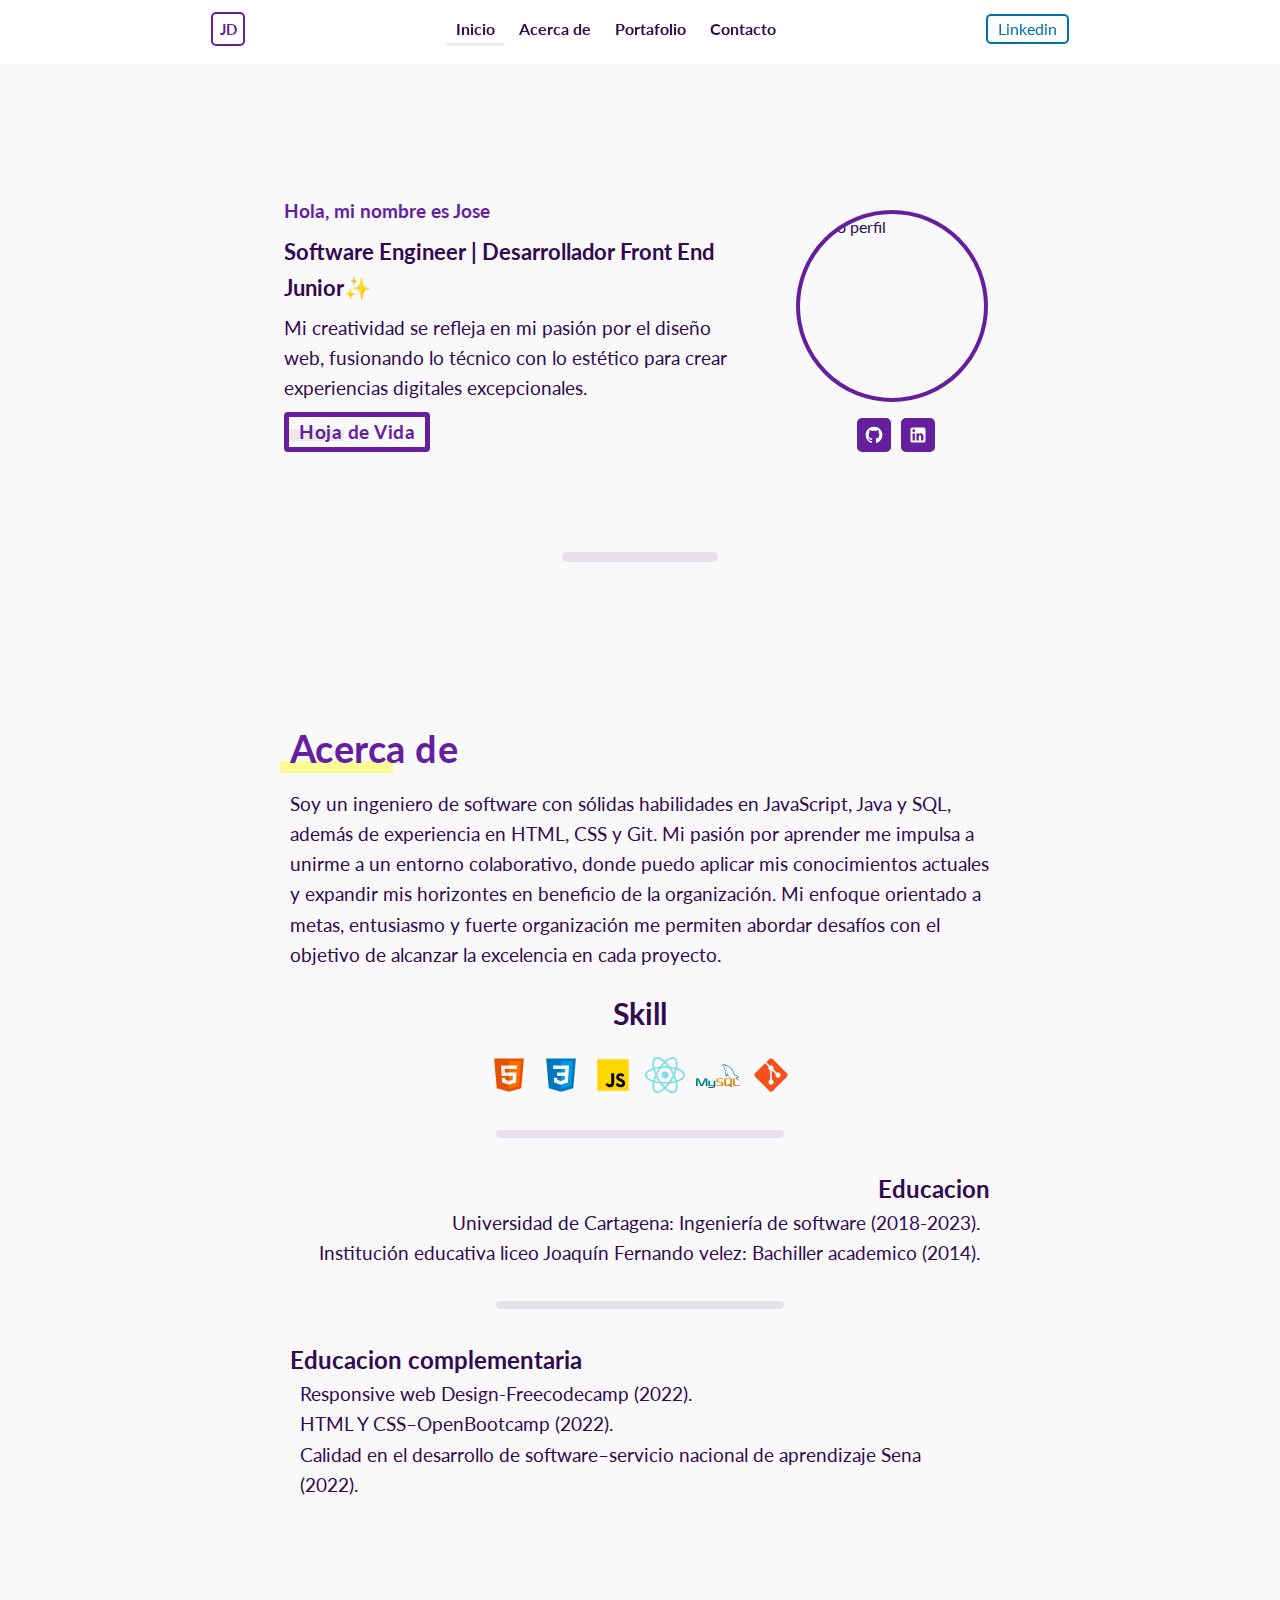
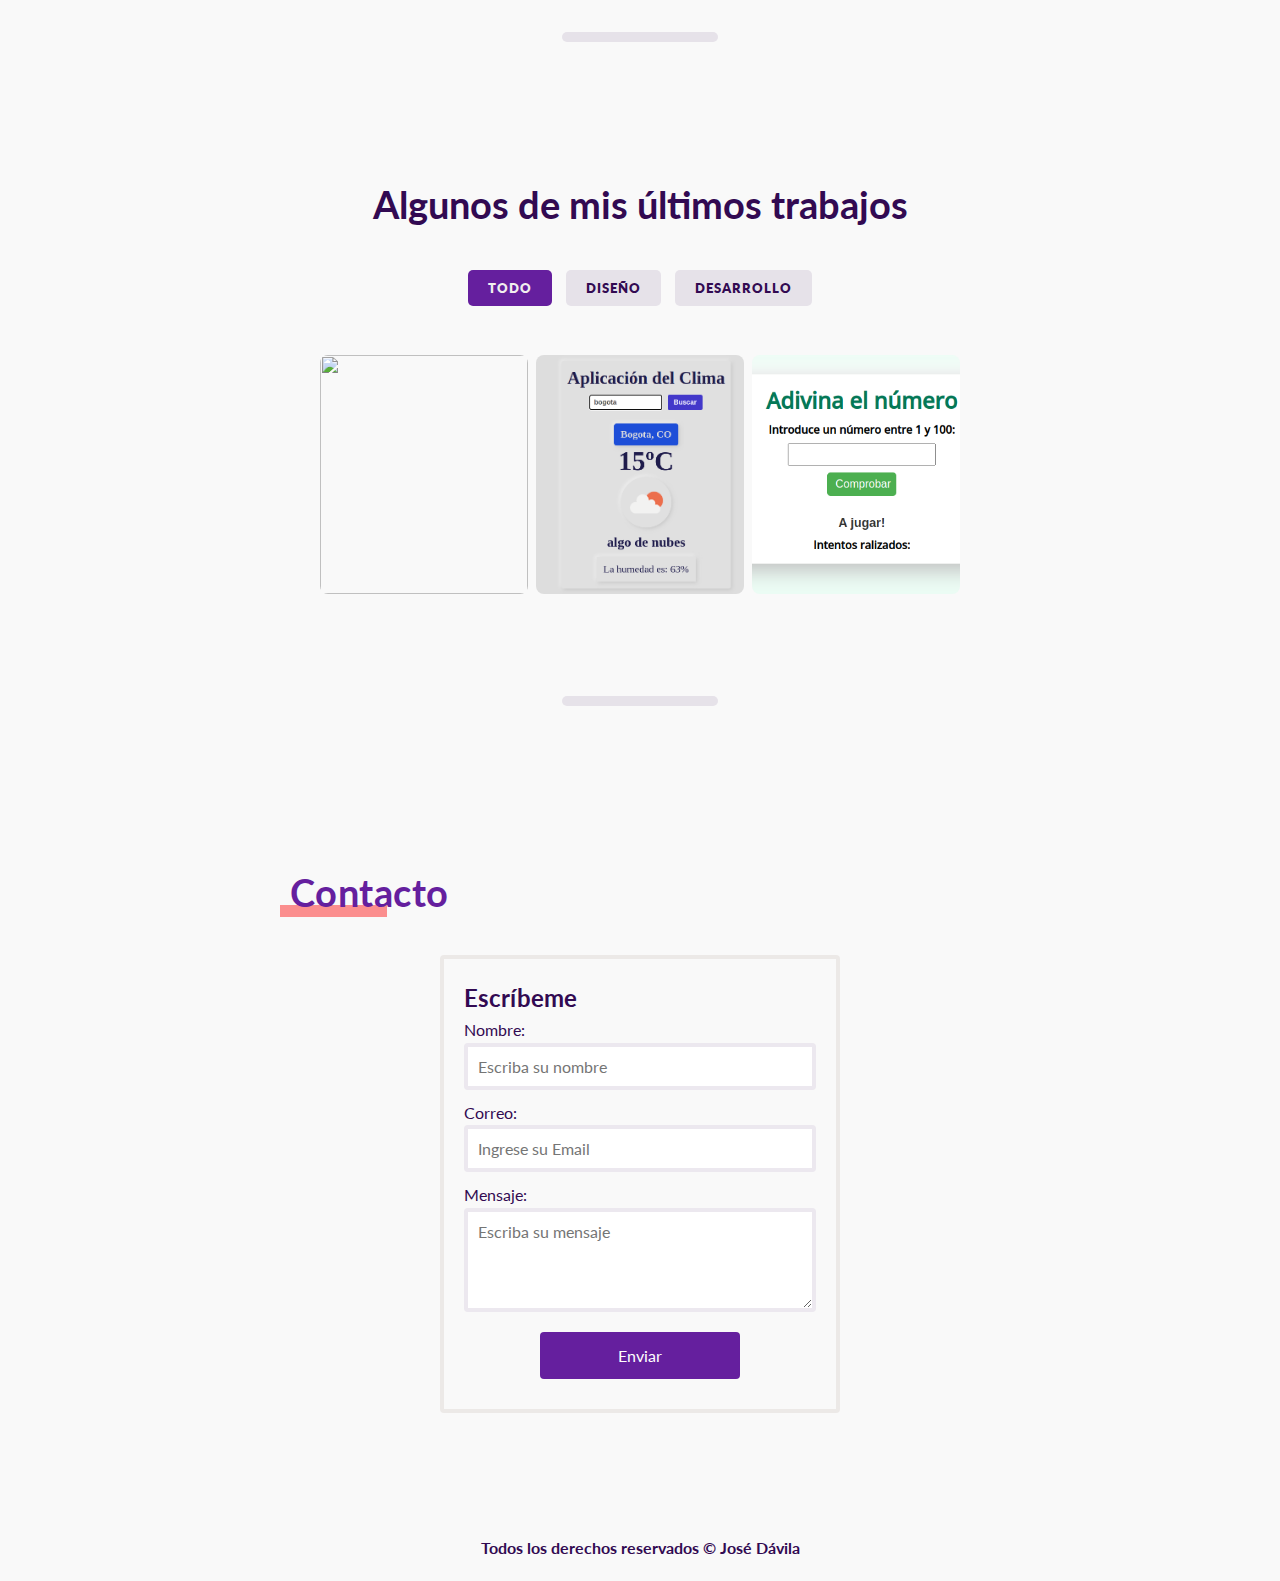
==== commit bd7a6e29: "correcion en la seccion portafolio" ====
--- a/index.html
+++ b/index.html
@@ -4,10 +4,10 @@
   <meta charset="UTF-8">
   <meta name="viewport" content="width=device-width, initial-scale=1.0">
   <title>Jose Davila</title>
-  <link rel="stylesheet" href="./css/style.css">
   <link rel="preconnect" href="https://fonts.googleapis.com">
   <link rel="preconnect" href="https://fonts.gstatic.com" crossorigin>
   <link href="https://fonts.googleapis.com/css2?family=Lato:wght@300;400;700&display=swap" rel="stylesheet">
+  <link rel="stylesheet" href="./css/style.css">
 </head>
 <body>
 
@@ -135,41 +135,35 @@
         </div>
         <!--  *****  Buttons Section Ends  *****  -->
     
-        <!--  *****  Gallery Section Starts  *****  -->
         <div class="gallery">
           
-          <!--  *****  Card 1 Starts  *****  -->
+          <!--  *****  Lista de tareas *****  -->
           <div class="item design">
             <img src="img/lista.PNG">
             <div class="overlay">
-              <a href="#">VER MAS</a>
+              <a href="https://lista-de-tareas-js-23.netlify.app/" target="_blank">VER MAS</a>
             </div>
           </div>
-          <!--  *****  Card 1 Ends  *****  -->
-    
-        
-    
-          <!--  *****  Card 3 Starts  *****  -->
+
+        <!--  *****  Aplicacion del clima  *****  -->
+
           <div class="item development">
-            <img src="img/calculadora.png">
+            <img src="img/appClima.png">
             <div class="overlay">
-              <a href="https://calculadora-html-css-js-23.netlify.app/" target="_blank">VER MAS</a>
+              <a href="https://aplicacion-del-clima-v1.netlify.app/" target="_blank">VER MAS</a>
             </div>
           </div>
-          <!--  *****  Card 3 Ends  *****  -->
-    
-          <!--  *****  Card 4 Starts  *****  -->
+    
+          <!--  *****  Juego de adivinanza  *****  -->
           <div class="item development">
             <img src="img/juego-adivinanza.png">
             <div class="overlay">
               <a href="https://juego-de-adivinanza.netlify.app/" target="_blank">VER MAS</a>
             </div>
           </div>
-          <!--  *****  Card 4 Ends  *****  -->
     
     
         </div>
-        <!--  *****  Gallery Section Ends  *****  -->
     
       </main>
     
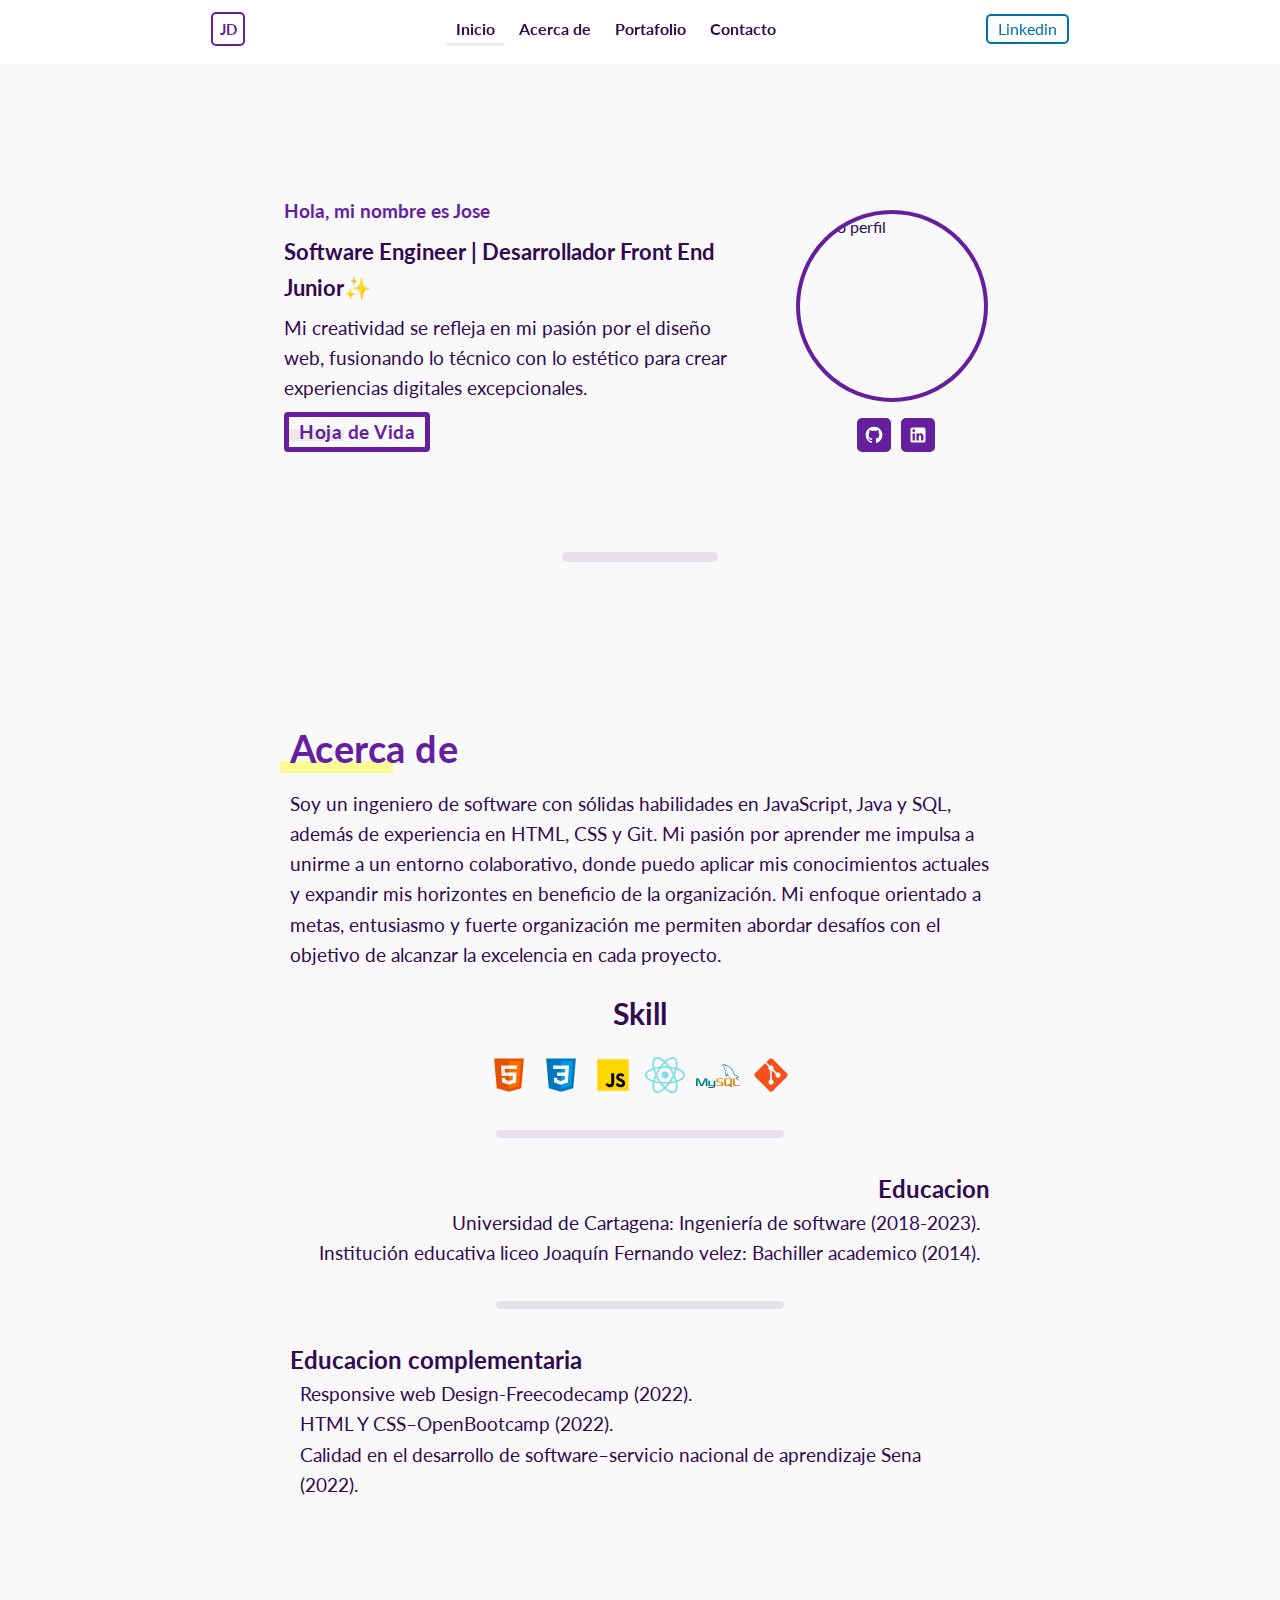
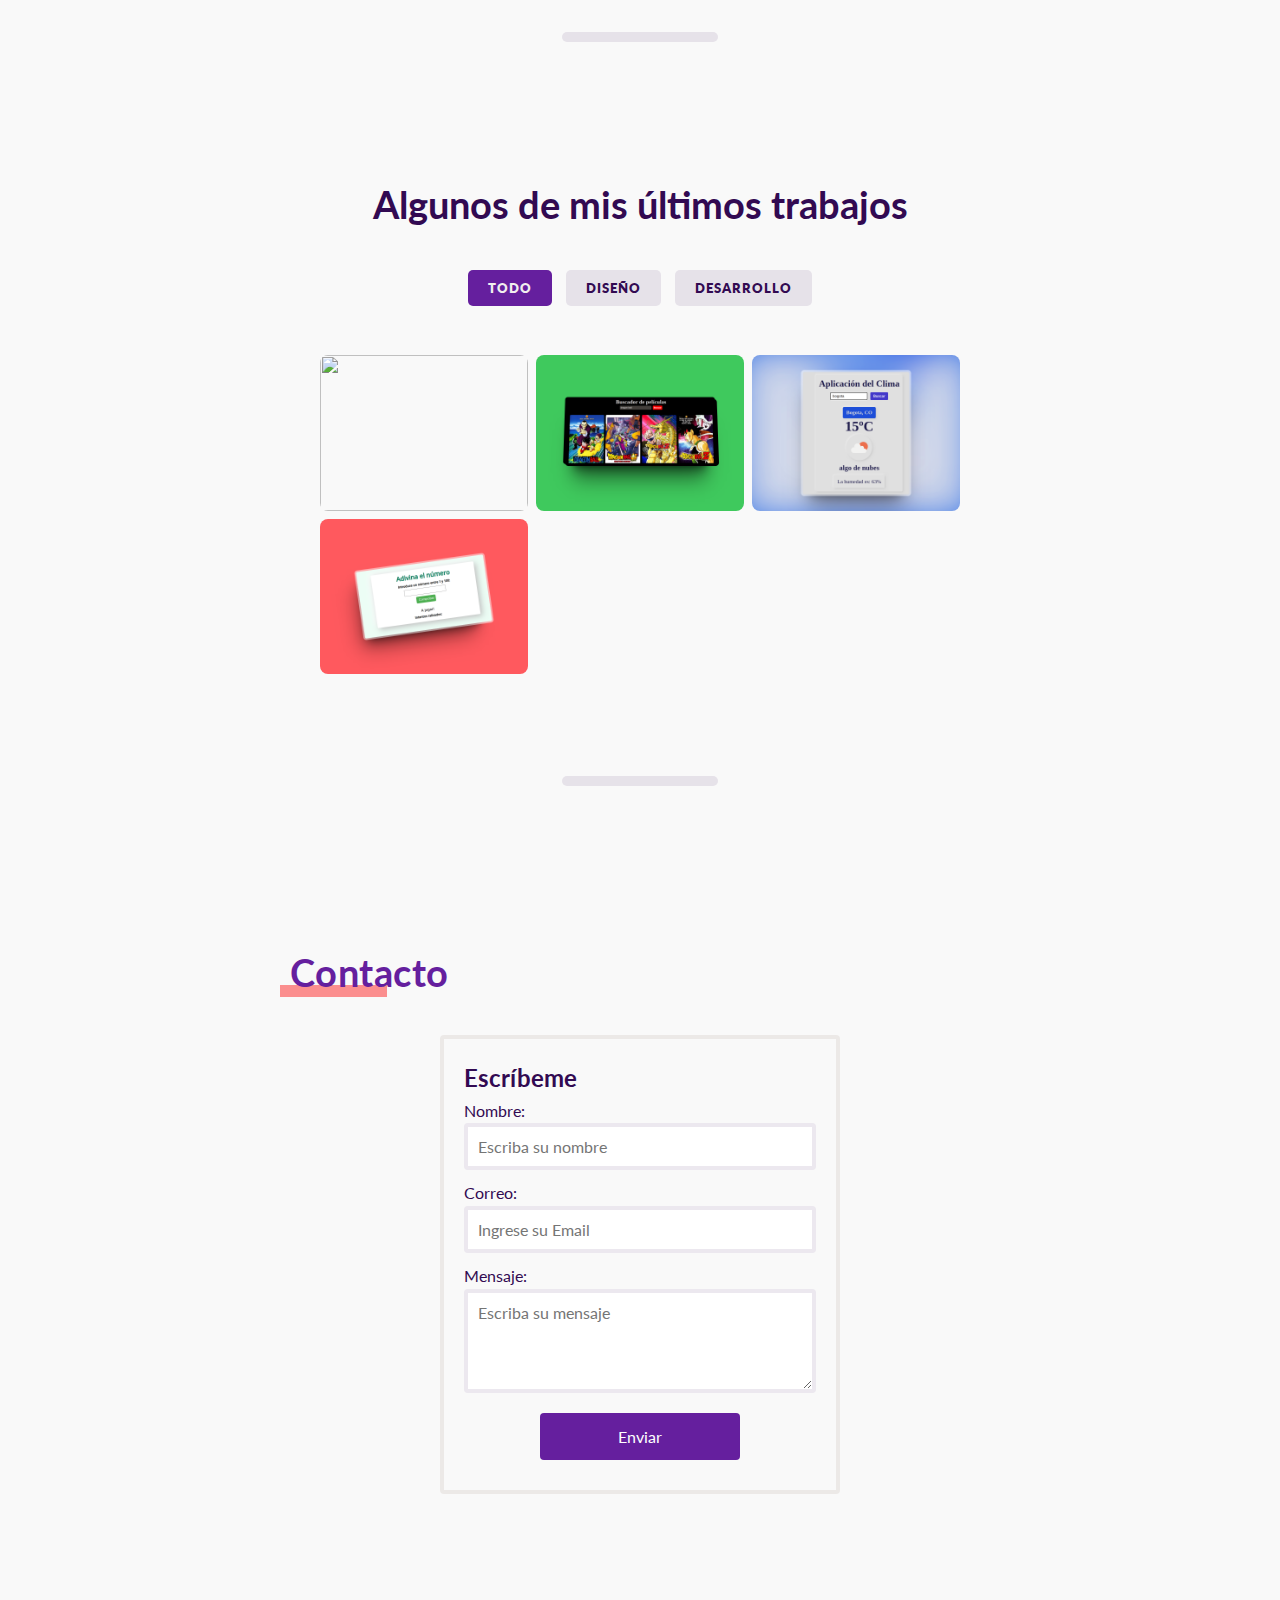
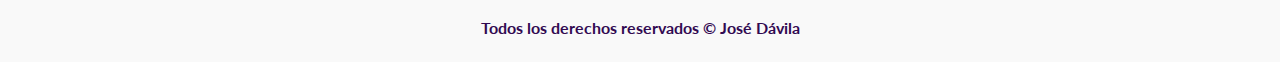
==== commit d2a3feac: "actualizacion de imagenes de proyectos" ====
--- a/index.html
+++ b/index.html
@@ -61,7 +61,7 @@
       <h2 >Hola, mi nombre es Jose</h2>
       <h1>Software Engineer | Desarrollador Front End Junior✨</h1>
       <p>Mi creatividad se refleja en mi pasión por el diseño web, fusionando lo técnico con lo estético para crear experiencias digitales excepcionales.</p>
-      <a class="hv-1" href="assets/Jose_Davila-Cv.pdf" download>Hoja de Vida</a>
+      <a class="hv-1" href="assets/Hoja-vida-Jose-Davila.pdf" download>Hoja de Vida</a>
     </div>
 
     <div class="hero-avatar">
@@ -145,6 +145,15 @@
             </div>
           </div>
 
+          <!--  ***** Buscador de peliculas  *****  -->
+
+           <div class="item development">
+            <img src="img/buscador-peliculas.png">
+            <div class="overlay">
+              <a href="https://buscador-de-peliculas-vs1.netlify.app/" target="_blank">VER MAS</a>
+            </div>
+          </div>
+
         <!--  *****  Aplicacion del clima  *****  -->
 
           <div class="item development">
